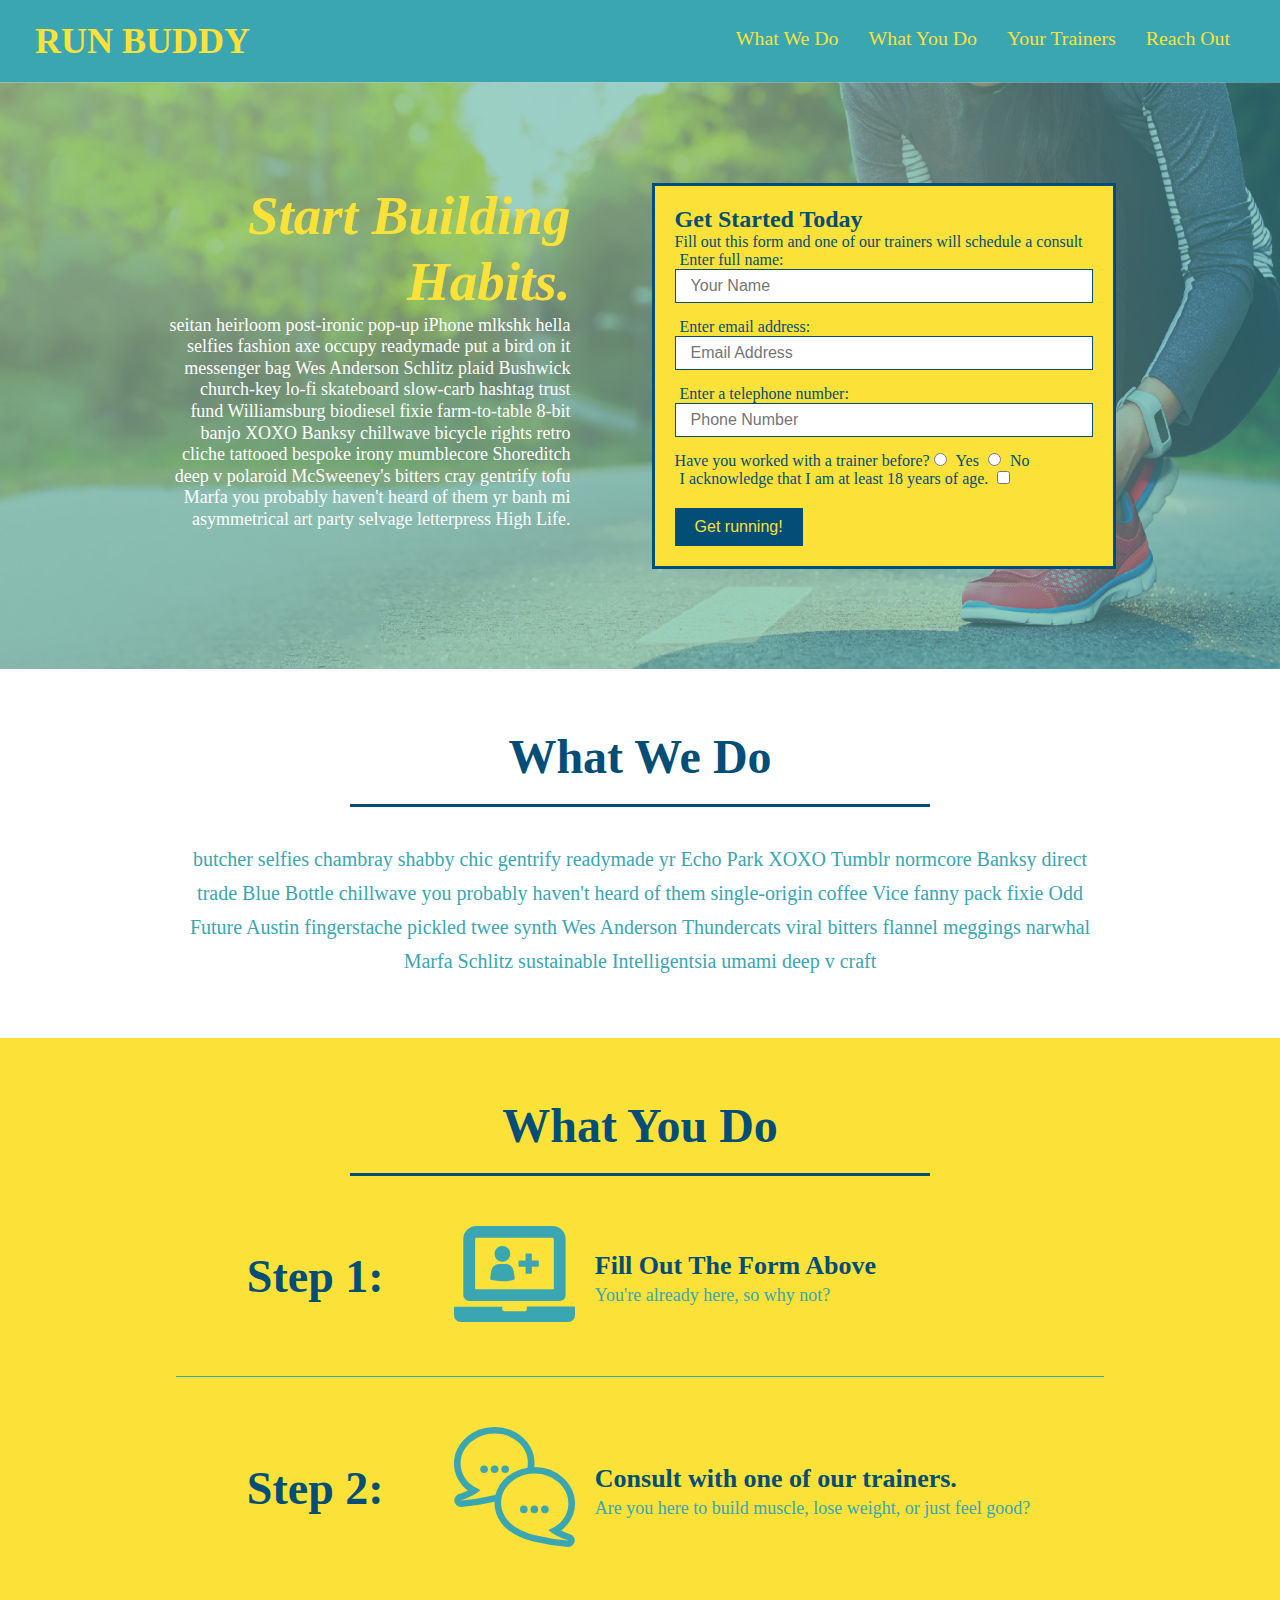
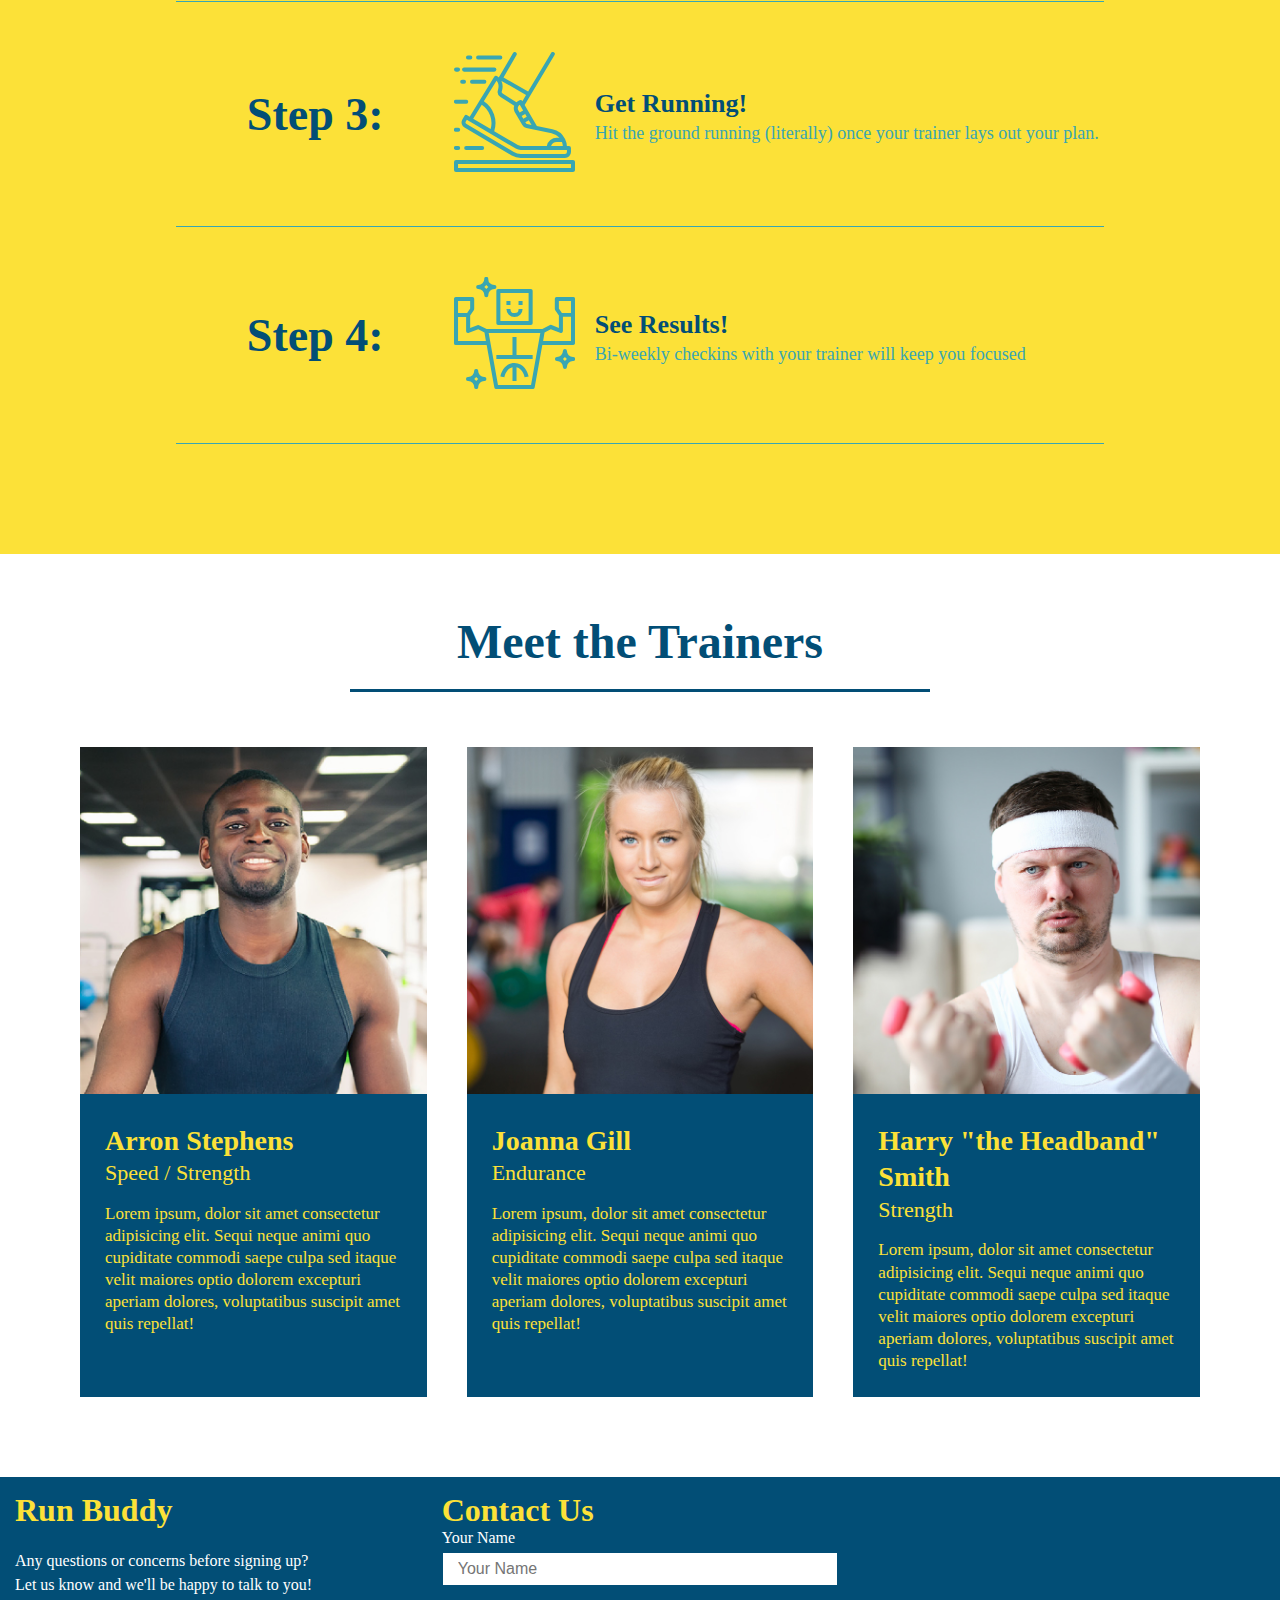
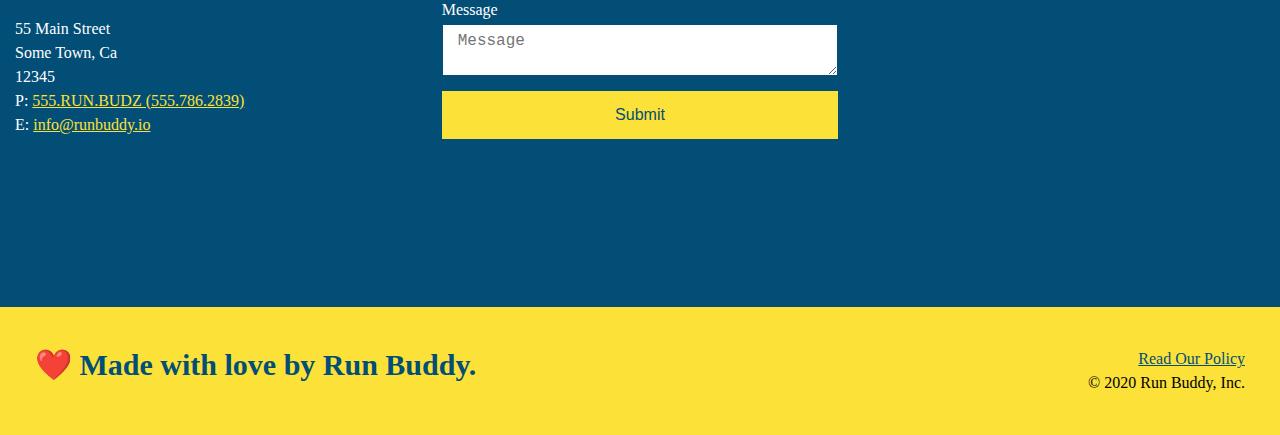
==== index.html @ 41ddd1f2 "@media query" ====
<!DOCTYPE html>
<html lang="en">

<head>
  <link rel="stylesheet" href="./assets/css/style.css" />
  <meta charset="UTF-8" />
  <meta name="viewport" content="width=device-width, initial-scale=1.0" />
  <title>RUN BUDDY</title>
</head>

<body>
  <header>
    <h1>
      <a>RUN BUDDY</a>
    </h1>
    <nav>
      <ul>
        <li>
          <a href="#what-we-do">What We Do</a>
        </li>
        <li>
          <a href="#what-you-do">What You Do</a>
        </li>
        <li>
          <a href="#your-trainers">Your Trainers</a>
        </li>
        <li>
          <a href="#reach-out">Reach Out</a>
        </li>
      </ul>
    </nav>
    <!-- Unordered list element -->

  </header>
  <!-- hero/jumbotron -->
  <section class="hero">
    <div class="hero-cta">
      <h2>Start Building Habits.</h2>
      <p>
        seitan heirloom post-ironic pop-up iPhone mlkshk hella selfies fashion axe occupy readymade put a bird on it
        messenger bag Wes Anderson Schlitz plaid Bushwick church-key lo-fi skateboard slow-carb hashtag trust fund
        Williamsburg biodiesel fixie farm-to-table 8-bit banjo XOXO Banksy chillwave bicycle rights retro cliche
        tattooed bespoke irony mumblecore Shoreditch deep v polaroid McSweeney's bitters cray gentrify tofu Marfa you
        probably haven't heard of them yr banh mi asymmetrical art party selvage letterpress High Life.
      </p>
    </div>
    <div class="hero-form">
      <h3>Get Started Today</h3>
      <p>Fill out this form and one of our trainers will schedule a consult</p>
      <form>
        <label for="name">Enter full name:</label>
        <input type="text" placeholder="Your Name" name="name" id="name" class="form-input">
        <label for="email">Enter email address:</label>
        <input type="text" placeholder="Email Address" name="email" id="email" class="form-input">
        <label for="phone">Enter a telephone number:</label>
        <input type="text" placeholder="Phone Number" name="phone" id="phone" class="form-input">
        <p>
          Have you worked with a trainer before?
          <input type="radio" name="trainer-confirm" id="trainer-yes" />
          <label for="trainer-yes">Yes</label>
          <input type="radio" name="trainer-confirm" id="trainer-no" />
          <label for="trainer-no">No</label>
        </p>

        <p>
          <label for="checkbox">
            I acknowledge that I am at least 18 years of age.
          </label>
          <input type="checkbox" name="age-confirm" id="checkbox" />
        </p>

        <button type="submit">
          Get running!
        </button>
      </form>
    </div>
  </section>

  <!-- "what we do" section -->

  <section id="what-we-do" class="intro">
    <h2 class="section-title primary-border">What We Do</h2>
    <div class="flex-row">
      <p>
        butcher selfies chambray shabby chic gentrify readymade yr Echo Park XOXO Tumblr normcore Banksy direct
        trade
        Blue Bottle chillwave you probably haven't heard of them single-origin coffee Vice fanny pack fixie Odd
        Future
        Austin fingerstache pickled twee synth Wes Anderson Thundercats viral bitters flannel meggings narwhal Marfa
        Schlitz sustainable Intelligentsia umami deep v craft
      </p>
    </div>
  </section>


  <!-- "what you do" section -->
  <div class="flex-flow">
    <section id="what-you-do" class="steps">
      <h2 class="section-title secondary-border">What You Do</h2>

      <div class="step">
        <h3>Step 1:</h3>
        <div class="step-info">
          <div class="step-img">
            <img src="./assets/images/step-1.svg" alt="" />
          </div>
          <div class="step-text">
            <h4>Fill Out The Form Above</h4>
            <p>You're already here, so why not?</p>
          </div>
        </div>
      </div>


      <div class="step">
        <h3>Step 2:</h3>
        <div class="step-info">
          <div class="step-img">
            <img src="./assets/images/step-2.svg" alt="" />
          </div>
          <div class="step-text">
            <h4>Consult with one of our trainers.</h4>
            <p>Are you here to build muscle, lose weight, or just feel good?</p>
          </div>
        </div>
      </div>

      <div class="step">
        <h3>Step 3:</h3>
        <div class="step-info">
          <div class="step-img">
            <img src="./assets/images/step-3.svg" alt="" />
          </div>
          <div class="step-text">
            <h4>Get Running!</h4>
            <p>Hit the ground running (literally) once your trainer lays out your plan.</p>
          </div>
        </div>
      </div>

      <div class="step">
        <h3>Step 4:</h3>
        <div class="step-info">
          <div class="step-img">
            <img src="./assets/images/step-4.svg" alt="" />
          </div>
          <div class="step-text">
            <h4>See Results!</h4>
            <p>Bi-weekly checkins with your trainer will keep you focused</p>
          </div>
        </div>
      </div>

    </section>
  </div>
  <section id="your-trainers">
    <h2 class="section-title primary-border">
      Meet the Trainers
    </h2>
    <!-- first trainer bio -->
    <div class="trainers">
      <article class="trainer">
        <img src="./assets/images/trainer-1.jpg" alt="Arron Stephens in his workout clothes, ready to pump iron" />
        <div class="trainer-bio">
          <h3 class="trainer-name">Arron Stephens</h3>
          <h4 class="trainer-role">Speed / Strength</h4>
          <p>Lorem ipsum, dolor sit amet consectetur adipisicing elit. Sequi neque animi quo cupiditate commodi saepe
            culpa sed itaque velit maiores optio dolorem excepturi aperiam dolores, voluptatibus suscipit amet quis
            repellat!</p>
        </div>
      </article>


      <!-- second trainer bio -->

      <article class="trainer">
        <img src="./assets/images/trainer-2.jpg" alt="Joanna Gill cooling off after a workout" />
        <div class="trainer-bio">
          <h3 class="trainer-name">Joanna Gill</h3>
          <h4 class="trainer-role">Endurance</h4>
          <p>
            Lorem ipsum, dolor sit amet consectetur adipisicing elit. Sequi neque animi quo cupiditate commodi saepe
            culpa
            sed
            itaque velit maiores optio dolorem excepturi aperiam dolores, voluptatibus suscipit amet quis repellat!
          </p>
        </div>
      </article>
      <!-- third trainer bio -->
      <article class="trainer">
        <img src="./assets/images/trainer-3.jpg"
          alt="Harry Smith wearing a headband and lifting comically small pink weights" />
        <div class="trainer-bio">
          <h3 class="trainer-name">Harry "the Headband" Smith</h3>
          <h4 class="trainer-role">Strength</h4>
          <p>
            Lorem ipsum, dolor sit amet consectetur adipisicing elit. Sequi neque animi quo cupiditate commodi saepe
            culpa
            sed
            itaque velit maiores optio dolorem excepturi aperiam dolores, voluptatibus suscipit amet quis repellat!
          </p>
        </div>
    </div>
    </article>

  </section>
  </div>

  <!-- "reach out" section -->

  <div class="contact-info">
    <div>
      <h3>Run Buddy</h3>
      <p>
        Any questions or concerns before signing up?
        <br />
        Let us know and we'll be happy to talk to you!
      </p>
  
      <address>
        55 Main Street <br />
        Some Town, Ca <br />
        12345 <br />
        P: <a href="tel:555.786.2839">555.RUN.BUDZ (555.786.2839)</a><br />
        E: <a href="mailto://info@runbuddy.io">info@runbuddy.io</a>
      </address>
  
    </div>
  
    <div class="contact-form">
      <h3>Contact Us</h3>
      <form>
        <label for="contact-name">Your Name</label>
        <input type="text" id="contact-name" placeholder="Your Name" />
  
        <label for="contact-message">Message</label>
        <textarea id="contact-message" placeholder="Message"></textarea>
  
        <button type="submit">Submit</button>
      </form>
    </div>
  
    <iframe
      src="https://www.google.com/maps/embed?pb=!1m14!1m12!1m3!1d12182.30520634488!2d-74.0652613!3d40.2407219!2m3!1f0!2f0!3f0!3m2!1i1024!2i768!4f13.1!5e0!3m2!1sen!2sus!4v1561060983193!5m2!1sen!2sus"
      frameborder="0" style="border:0" allowfullscreen></iframe>
  
  </div>


  <!-- footer -->
  <footer>
    <h2>❤️ Made with love by Run Buddy.</h2>
    <div>
      <a href="./privacy-policy.html#">Read Our Policy</a><br />
      &copy; 2020 Run Buddy, Inc.
    </div>
  </footer>

</body>

</html>
---- assets/css/style.css ----
/* apply styles to <header> */
* {
  margin: 0;
  padding: 0;
  box-sizing: border-box;
}
header {
  padding: 20px 35px;
  background-color: #39a6b2;
  display: flex;
  justify-content: space-between;
  flex-wrap: wrap;
}
header h1 {
  font-weight: bold;
  font-size: 36px;
  color: #fce138;
  margin: 0;
}
header a {
  text-decoration: none;
  color: #fce138;
}
header nav {
  margin: 7px 0;
}
header nav ul {
  display: flex;
  flex-wrap: wrap;
  justify-content: space-between;
  align-items: center;
  list-style: none;
}

header nav ul li a {
  padding: 10px 15px;
  font-weight: lighter;
  font-size: 1.55vw;
}
footer {
  background: #fce138;
  width: 100%;
  padding: 40px 35px;
  display: flex;
  justify-content: space-between;
  flex-wrap: wrap;
}
footer h2 {
  
  color: #024e76;
  font-size: 30px;
  margin: 0;
}
footer div {
  
  line-height: 1.5;
  text-align: right;
}
footer a {
  color: #024e76;
}
section {
  padding: 60px;
}
/*-- Homepage Hero--*/
.hero {
  background-image: url("../images/hero-bg.jpg");
  background-size: cover;
  background-position: center;
  display: flex;
  justify-content: center;
  flex-wrap: wrap;
  align-items: flex-start;
}

.hero-form {
  background-color: #fce138;
  padding: 20px;
  width: 40%;
  color: #024e76;
  border: 3px solid #024e76;
  background-color: #fce138;
  padding: 20px;
  color: #024e76;
  margin: 3.5%;
}

.hero-form h3 {
  margin: 0;
  font-size: 24px;
}
.hero-cta {
  width: 35%;
  text-align: right;
  margin: 3.5%;
  color: #fff;
  font-size: 18px;
  line-height: 1.2;
}
.hero-cta h2 {
  font-style: italic;
  font-size: 55px;
  color: #fce138;
}

.form-input {
  border: 1px solid #024e76;
  display: block;
  padding: 7px 15px;
  font-size: 16px;
  color: #024e76;
  width: 100%;
  margin-bottom: 15px;
}

.hero-form label {
  margin: 0px 5px;
}

.hero-form button {
  color: #fce138;
background-color: #024e76;
border: none;
padding: 10px 20px;
font-size: 16px;
margin-top: 20px;
}

.intro p {
line-height: 1.7;
color: #39a6b2;
width: 80%;
font-size: 20px;
margin: 0 auto;
text-align: center;
}

.primary-border {
border-color: #fce138;
}

.secondary-border {
border-color: #39a6b2;
}

.steps {
background: #fce138;
}

.step {
  margin: 50px auto;
  padding-bottom: 50px;
  width: 80%;
  border-bottom: 1px solid #39a6b2;
  display: flex;
  flex-wrap: wrap;
  align-items: center;
  justify-content: space-between;
}

.step h3 {
color: #024e76;
font-size: 46px;
text-align: center;
flex: 1 30%;
}
.step-info {
  flex: 2 70%;
  display: flex;
  flex-wrap: wrap;
  align-items: center;
}

.step-img {
  flex: 1 12%;
  margin-right: 20px;
}
.step-img img {
  max-width: 100%;
}

.step-text {
  flex: 12;
}

.step-text p {
color: #39a6b2;
font-size: 18px;
}

.step-text h4 {
  font-size: 26px;
  line-height: 1.5;
  color: #024e76;
}

.trainers {
  width: 100%;
  margin: 0 auto;
  display: flex;
  flex-wrap: wrap;
  justify-content: space-around;
}

.trainer {
margin: 20px;
background: #024e76;
color: #fce138;
flex: 1;
}

.trainer img {
width: 100%;
}

.trainer-bio {
padding: 25px;
line-height: 1.3;
}


.text-left {
text-align: left;
}

.text-right {
text-align: right;
}

.trainer-bio h3 {
font-size: 28px;
}

.trainer-bio h4 {
font-weight: lighter;
font-size: 22px;
margin-bottom: 15px;
}

.trainer-bio p {
font-size: 17px;
}

.section-title {
font-size: 48px;
border-bottom: 3px solid;
color: #024e76;
padding-bottom: 20px;
text-align: center;
margin: 0 auto 35px auto;
width: 50%;
}
/* REACH OUT STYLES START */

.contact {
background: #024e76;
color: #fce138;
}

.contact h2 {
color: #fce138;
border-bottom: #fce138;
}

.contact-info {
  display: flex;
  justify-content: space-between;
  flex-wrap: wrap;
  background: #024e76;
}

.contact-info iframe {
height: 400px;
}

.contact-info div {
color: white
}

.contact-info h3 {
color: #fce138;
font-size: 32px;
}

.contact-info p, .contact-info address {
margin: 20px 0;
line-height: 1.5;
font-size: 16px;
font-style: normal;
}

.contact-info a {
color: #fce138;
}

.contact-info > * {
  flex: 1;
  margin: 15px;
}

.contact-form input, .contact-form textarea {
  border: 1px solid #024e76;
  display: block;
  padding: 7px 15px;
  font-size: 16px;
  color: #024e76;
  width: 100%;
  margin-bottom: 15px;
  margin-top: 5px;
}

.contact-form button {
  width: 100%;
  border: none;
  background: #fce138;
  color: #024e76;
  text-align: center;
  padding: 15px 0;
  font-size: 16px;
}
/*-- Secondary Hero--*/

.hero-secondary {
margin: 20px;
background-color: black;
font-size: 20px;
color: red;
}
.flex-row {
  display: flex;
}

/* MEDIA QUERY FOR SMALLER DESKTOP SCREENS AND SMALLER */
@media screen and (max-width: 980px) {
  
}

/* MEDIA QUERY FOR TABLETS AND SMALLER */
@media screen and (max-width: 768px) {
 
}

/* MEDIA QUERY FOR MOBILE PHONES AND SMALLER */
@media screen and (max-width: 575px) {
  
}
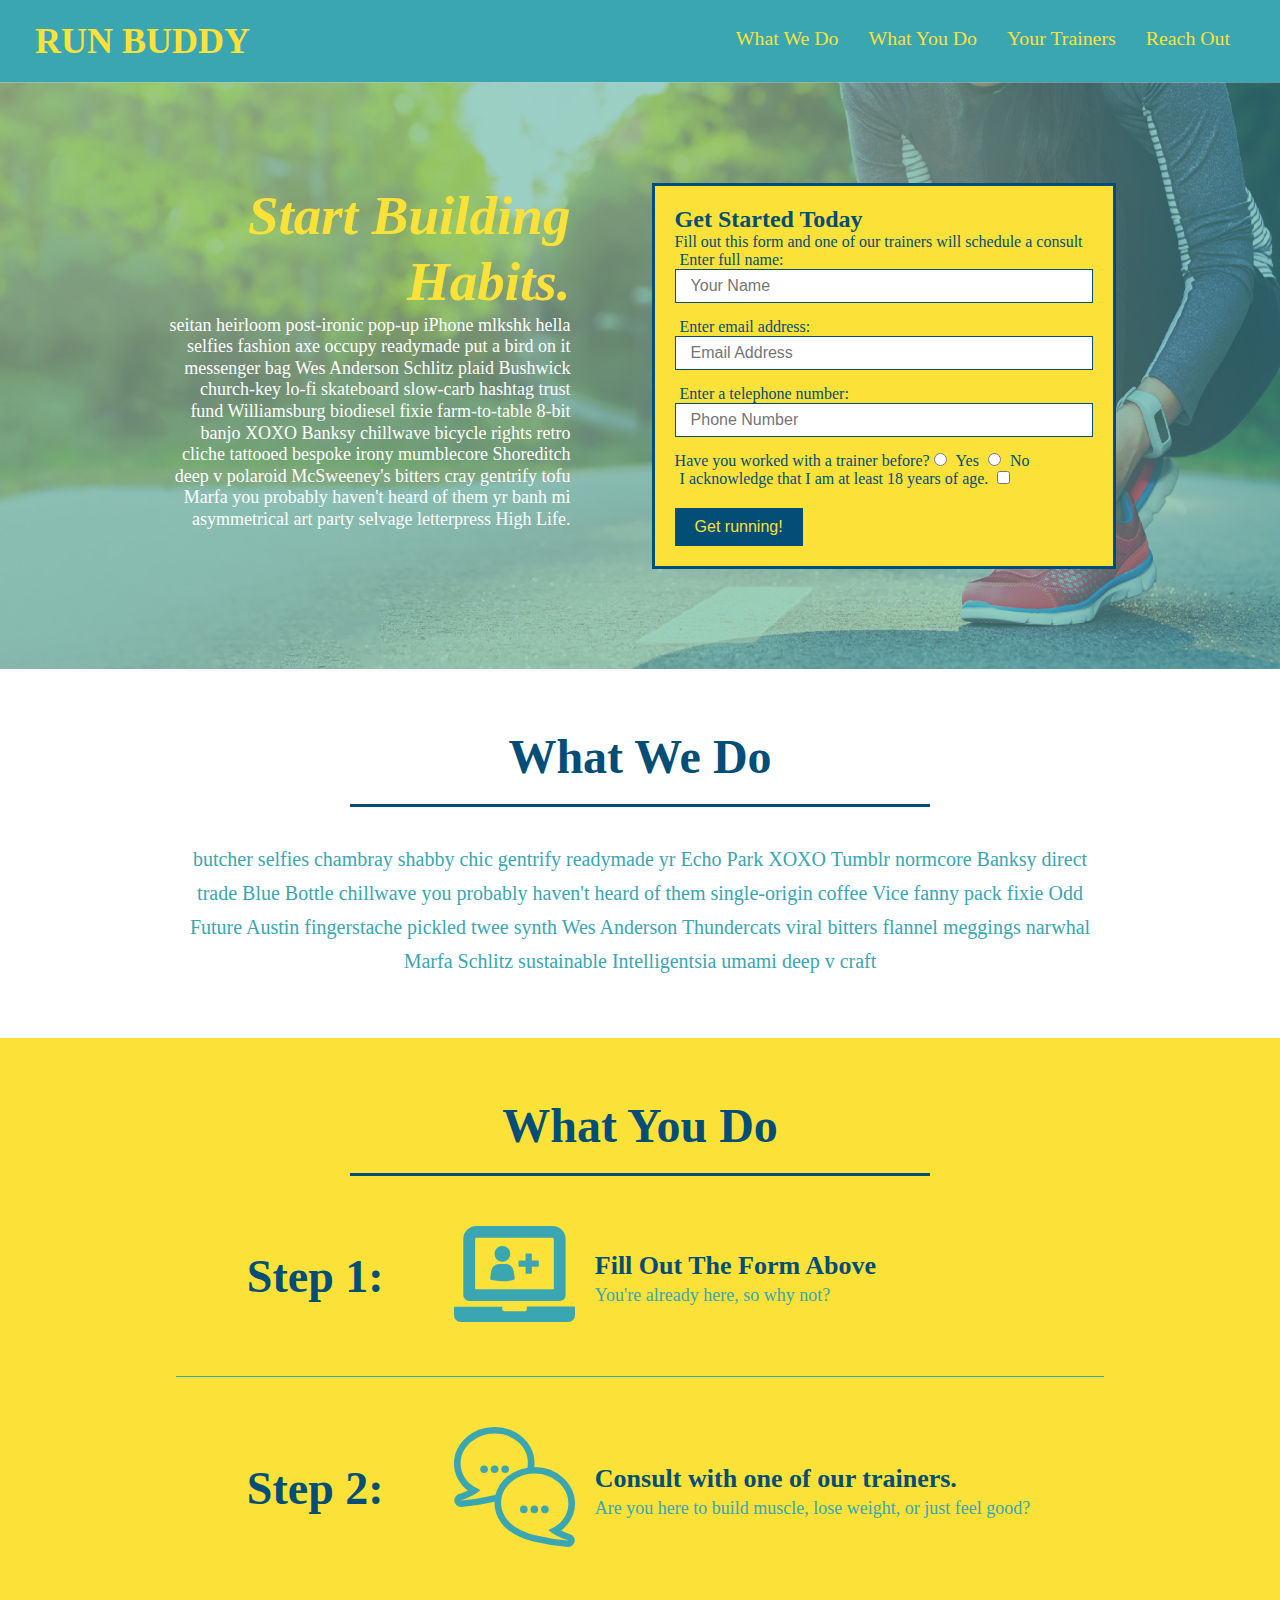
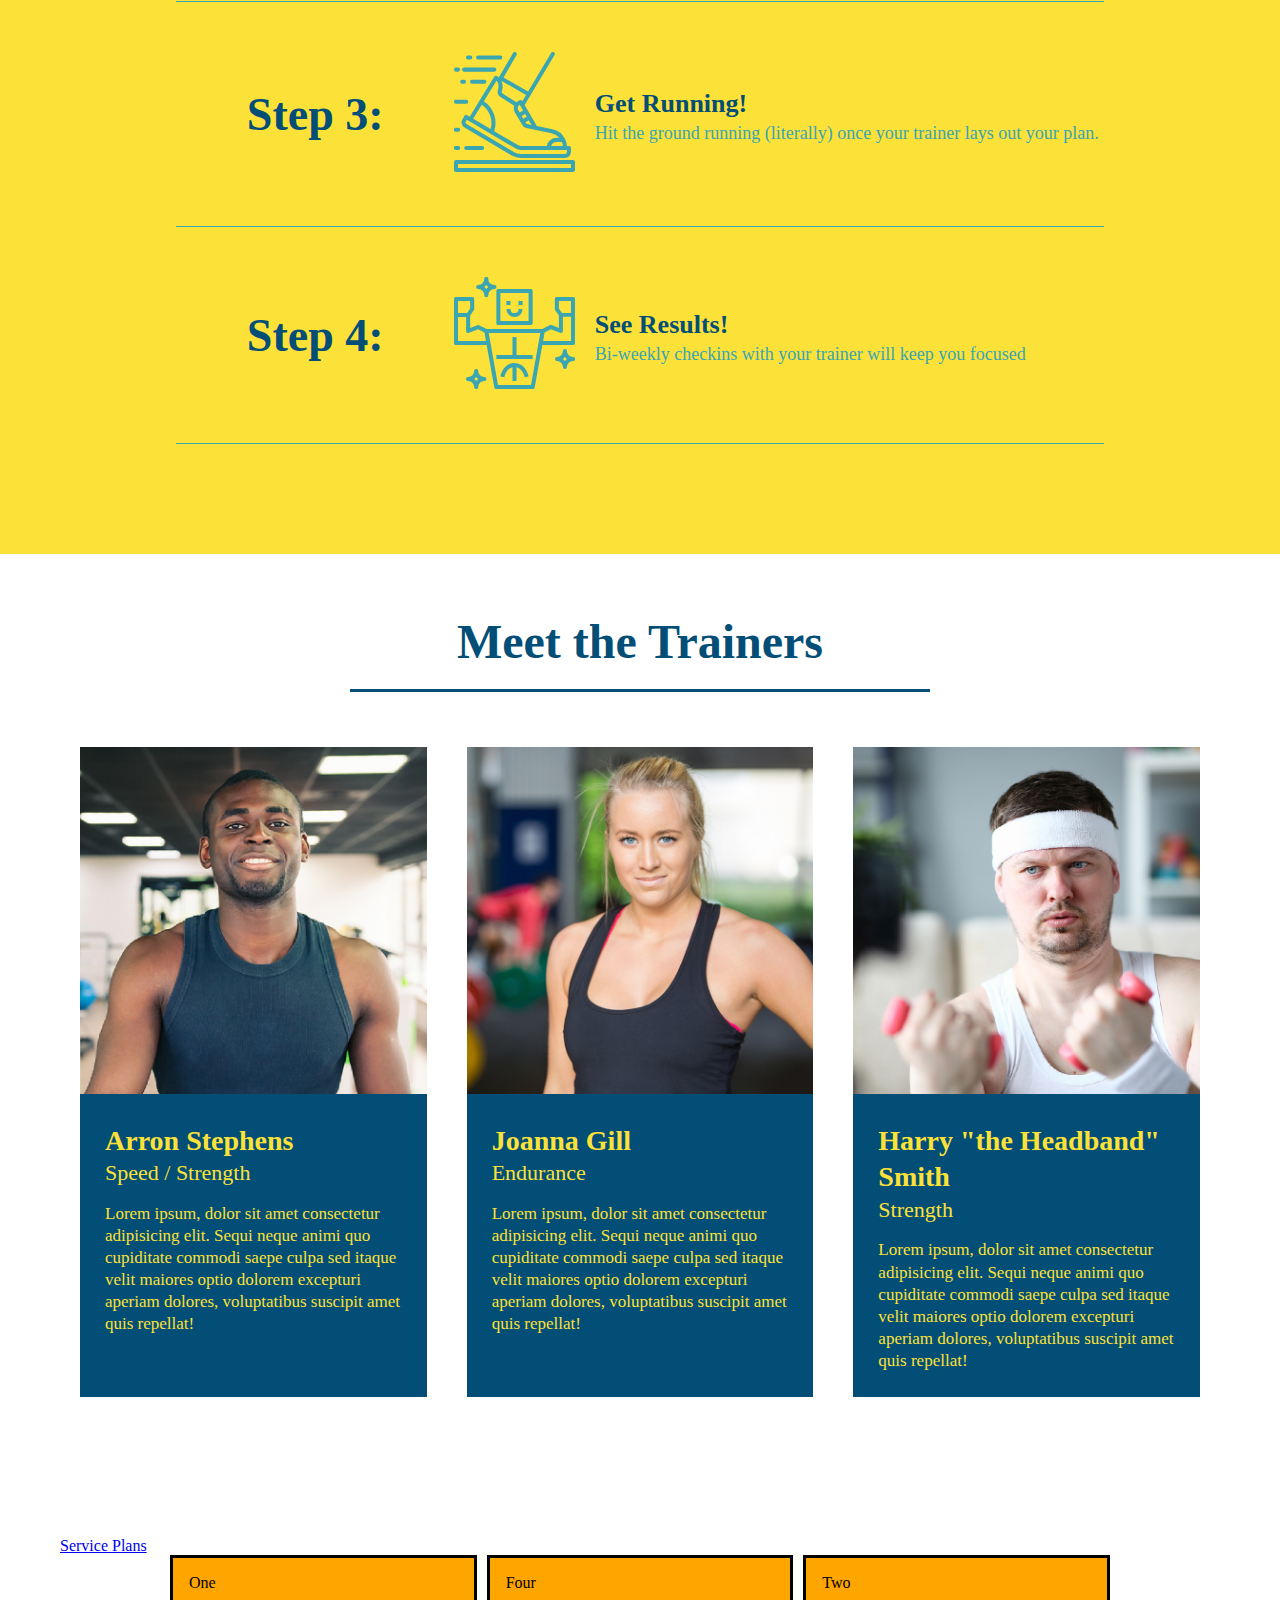
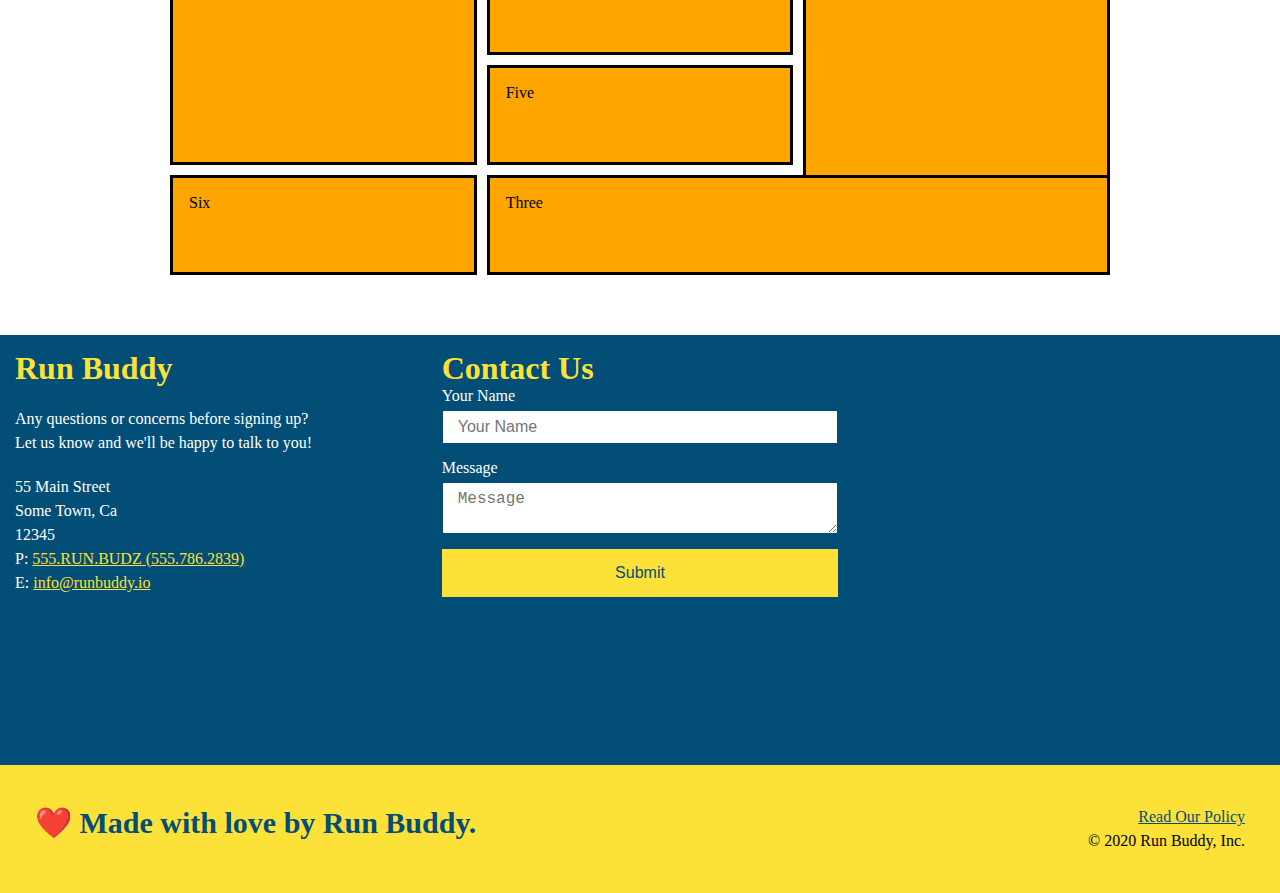
==== commit df11cd4c: "example-grid" ====
--- a/index.html
+++ b/index.html
@@ -207,7 +207,17 @@
   </div>
 
   <!-- "reach out" section -->
-
+  <section id="service-plans" class="services">
+    <nav><a href="#service-plans">Service Plans</a></nav>
+    <div class="service-grid-container">
+      <div class="service-grid-item box1">One</div>
+      <div class="service-grid-item box2">Two</div>
+      <div class="service-grid-item box3">Three</div>
+      <div class="service-grid-item box4">Four</div>
+      <div class="service-grid-item box5">Five</div>
+      <div class="service-grid-item box6">Six</div>
+    </div>
+  </section>
   <div class="contact-info">
     <div>
       <h3>Run Buddy</h3>
@@ -216,7 +226,7 @@
         <br />
         Let us know and we'll be happy to talk to you!
       </p>
-  
+
       <address>
         55 Main Street <br />
         Some Town, Ca <br />
@@ -224,26 +234,26 @@
         P: <a href="tel:555.786.2839">555.RUN.BUDZ (555.786.2839)</a><br />
         E: <a href="mailto://info@runbuddy.io">info@runbuddy.io</a>
       </address>
-  
-    </div>
-  
+
+    </div>
+
     <div class="contact-form">
       <h3>Contact Us</h3>
       <form>
         <label for="contact-name">Your Name</label>
         <input type="text" id="contact-name" placeholder="Your Name" />
-  
+
         <label for="contact-message">Message</label>
         <textarea id="contact-message" placeholder="Message"></textarea>
-  
+
         <button type="submit">Submit</button>
       </form>
     </div>
-  
+
     <iframe
       src="https://www.google.com/maps/embed?pb=!1m14!1m12!1m3!1d12182.30520634488!2d-74.0652613!3d40.2407219!2m3!1f0!2f0!3f0!3m2!1i1024!2i768!4f13.1!5e0!3m2!1sen!2sus!4v1561060983193!5m2!1sen!2sus"
       frameborder="0" style="border:0" allowfullscreen></iframe>
-  
+
   </div>
 
 
--- a/assets/css/style.css
+++ b/assets/css/style.css
@@ -329,22 +329,143 @@
 .flex-row {
   display: flex;
 }
+.service-grid-container {
+  max-width: 940px;
+  margin: 0 auto;
+  display: grid;
+  grid-template-columns: repeat(3, 1fr);
+  grid-template-rows: repeat(3, 100px);
+  grid-gap: 10px;
+}
+.service-grid-item {
+  background-color: orange;
+  border: solid;
+  padding: 1em;
+  color: black;
+}
+.box1 {
+  grid-column: 1/ span 1; 
+  grid-row: 1/ span 2; 
+}
+.box2 {
+  grid-column: 3/4; 
+  grid-row: 1/-1; 
+}
+.box3 {
+  grid-column: 2/ span 2; 
+  grid-row: 3/ span 1; 
+}
 
 /* MEDIA QUERY FOR SMALLER DESKTOP SCREENS AND SMALLER */
 @media screen and (max-width: 980px) {
-  
-}
-
+  header {
+    padding-bottom: 0;
+    justify-content: center;
+  }
+
+  header h1 {
+    width: 100%;
+    text-align: center;
+  }
+
+  header nav ul {
+    margin-top: 20px;
+    width: 100%;
+    justify-content: center;
+  }
+
+  header nav ul li a {
+    font-size: 20px;
+  }
+
+  footer h2, footer div {
+    text-align: center;
+    width: 100%;
+  }
+
+
+.hero-cta, .hero-form {
+  width: 100%;
+}
+
+.hero-cta {
+  text-align: center;
+}
+.section-title {
+  width: 80%;
+}
+
+.trainer {
+  flex: 0 70%;
+}
+
+.contact-info iframe{
+  flex: 1 100%;
+}
+}
 /* MEDIA QUERY FOR TABLETS AND SMALLER */
 @media screen and (max-width: 768px) {
- 
+  section {
+    padding: 30px 15px;
+  }
+  
+  .step h3 {
+    flex: 1 100%;
+    text-align: center;
+  }
+
+  .step-info {
+    flex: 2 100%;
+    text-align: center;
+    justify-content: center;
+  }
+
+  .step-img {
+    flex: 0 32%;
+    margin-right: 0;
+    margin-top: 15px;
+    margin-bottom: 15px;
+  }
+
+  .step-text {
+    flex: 100%;  
+  }
+
+}
 }
 
 /* MEDIA QUERY FOR MOBILE PHONES AND SMALLER */
 @media screen and (max-width: 575px) {
+
+  .hero-form button {
+    width: 100%;
+  }
+
+  .section-title {
+    width: 95%;
+  }
+
+  .intro p {
+    width: 100%;
+  }
+
+  .trainer {
+    flex: 0 100%;
+  }
+
+  .contact-info {
+    text-align: center;
+  }
+
+  .contact-info > * {
+    flex: 0 100%;
+  }
   
-}
-
-
-
-
+  .contact-form {
+    order: 3;
+  }
+}
+
+
+
+
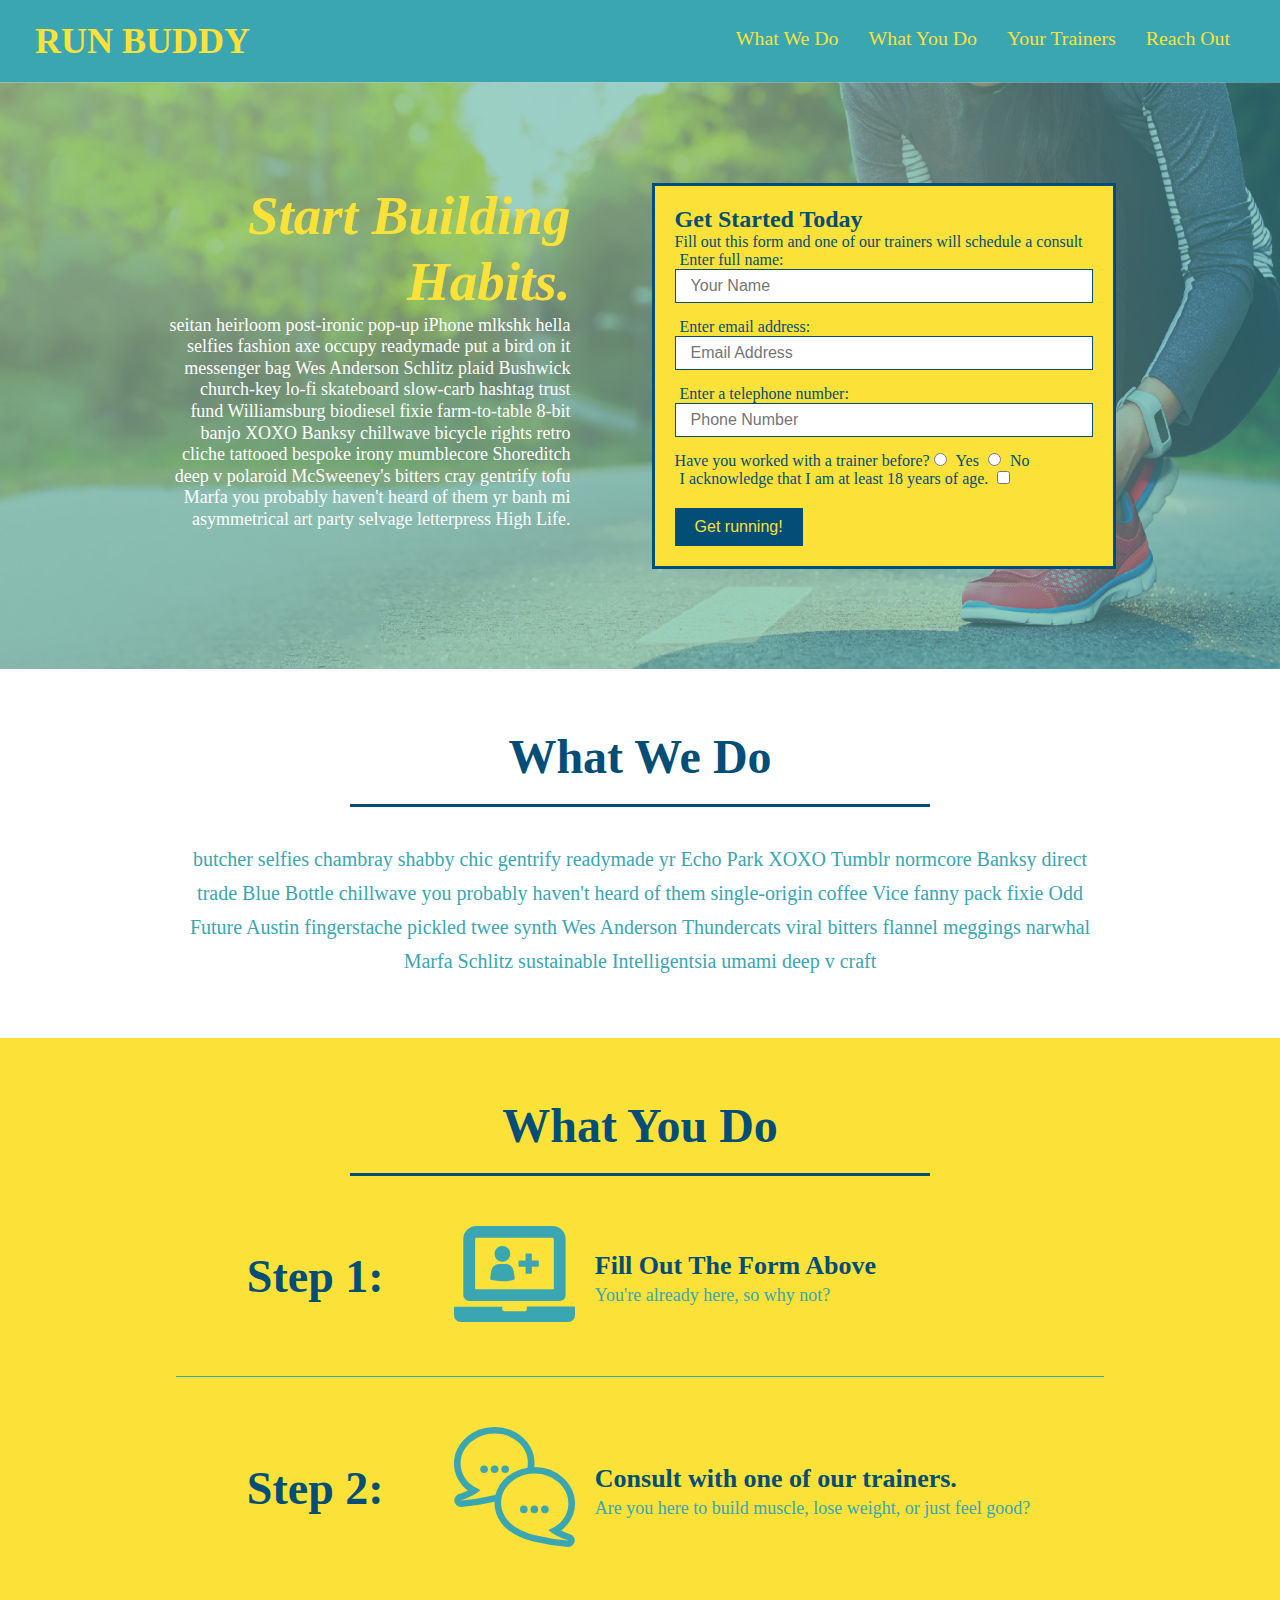
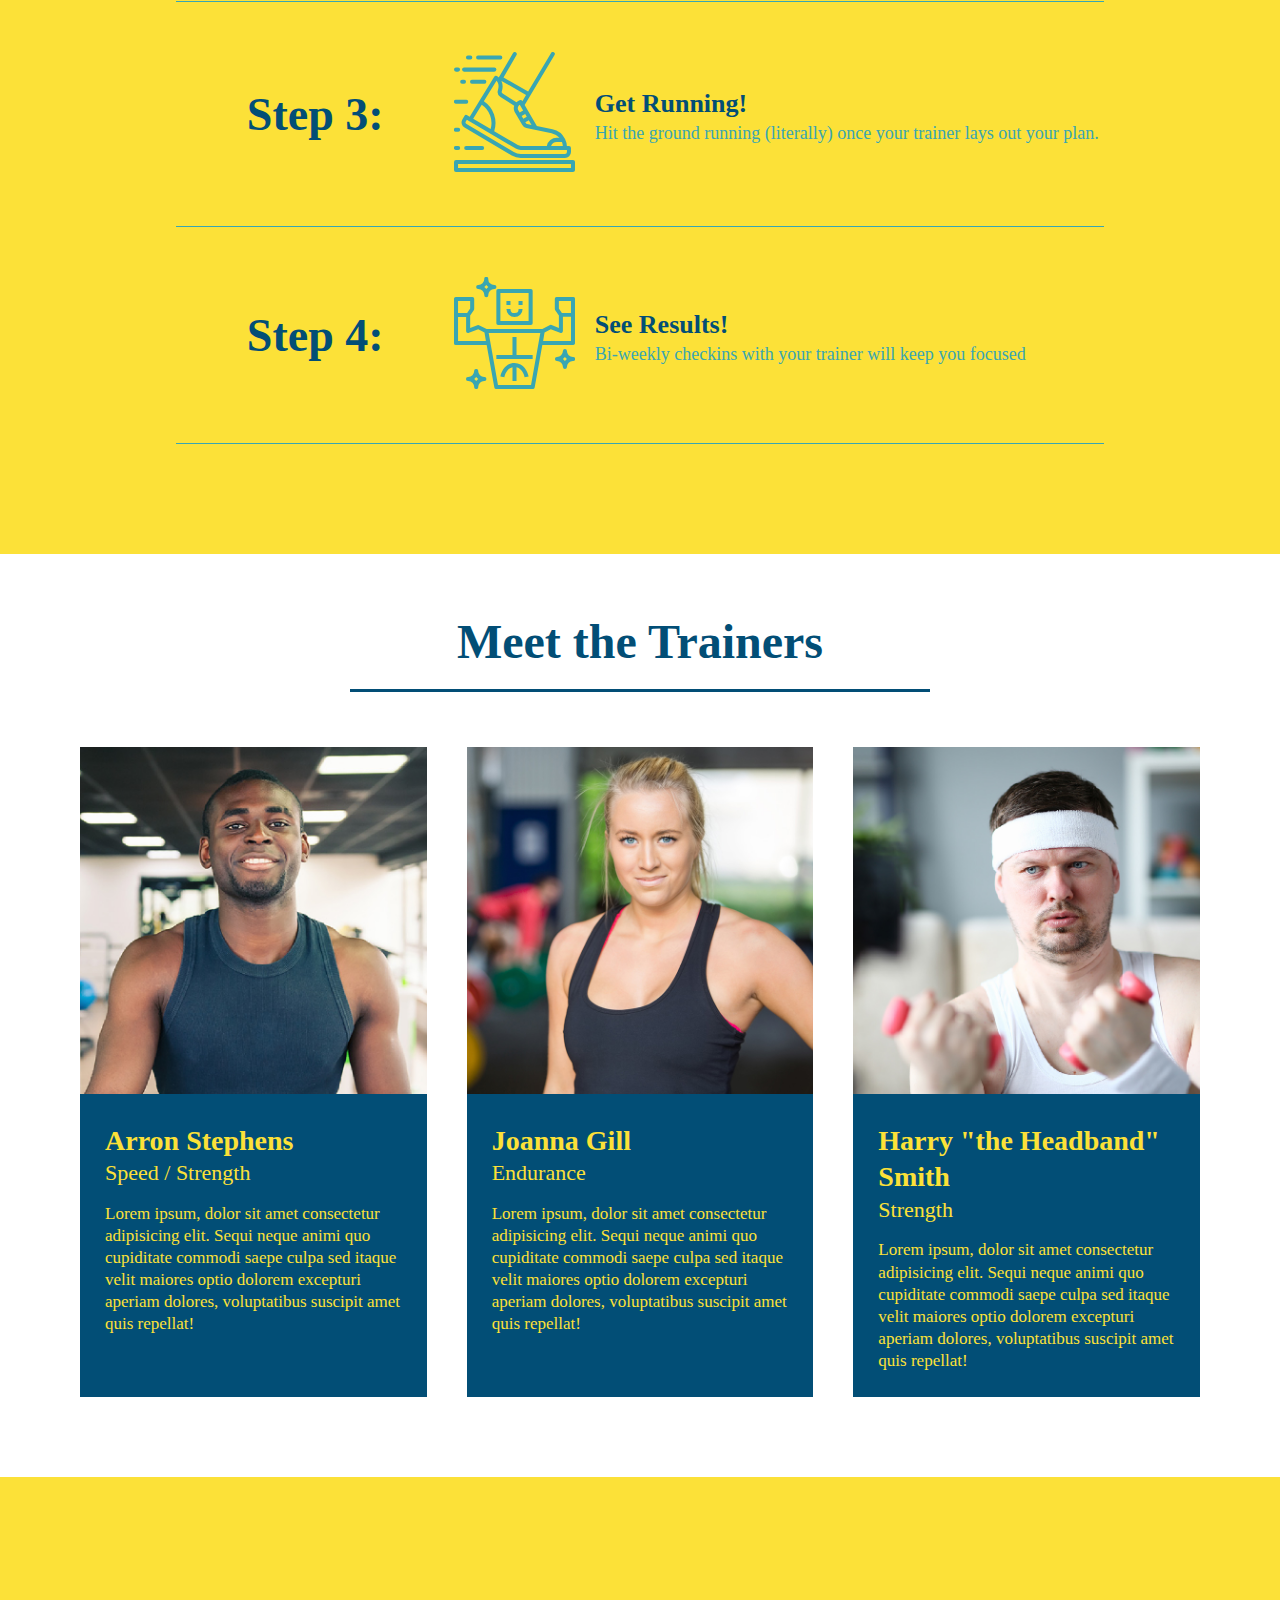
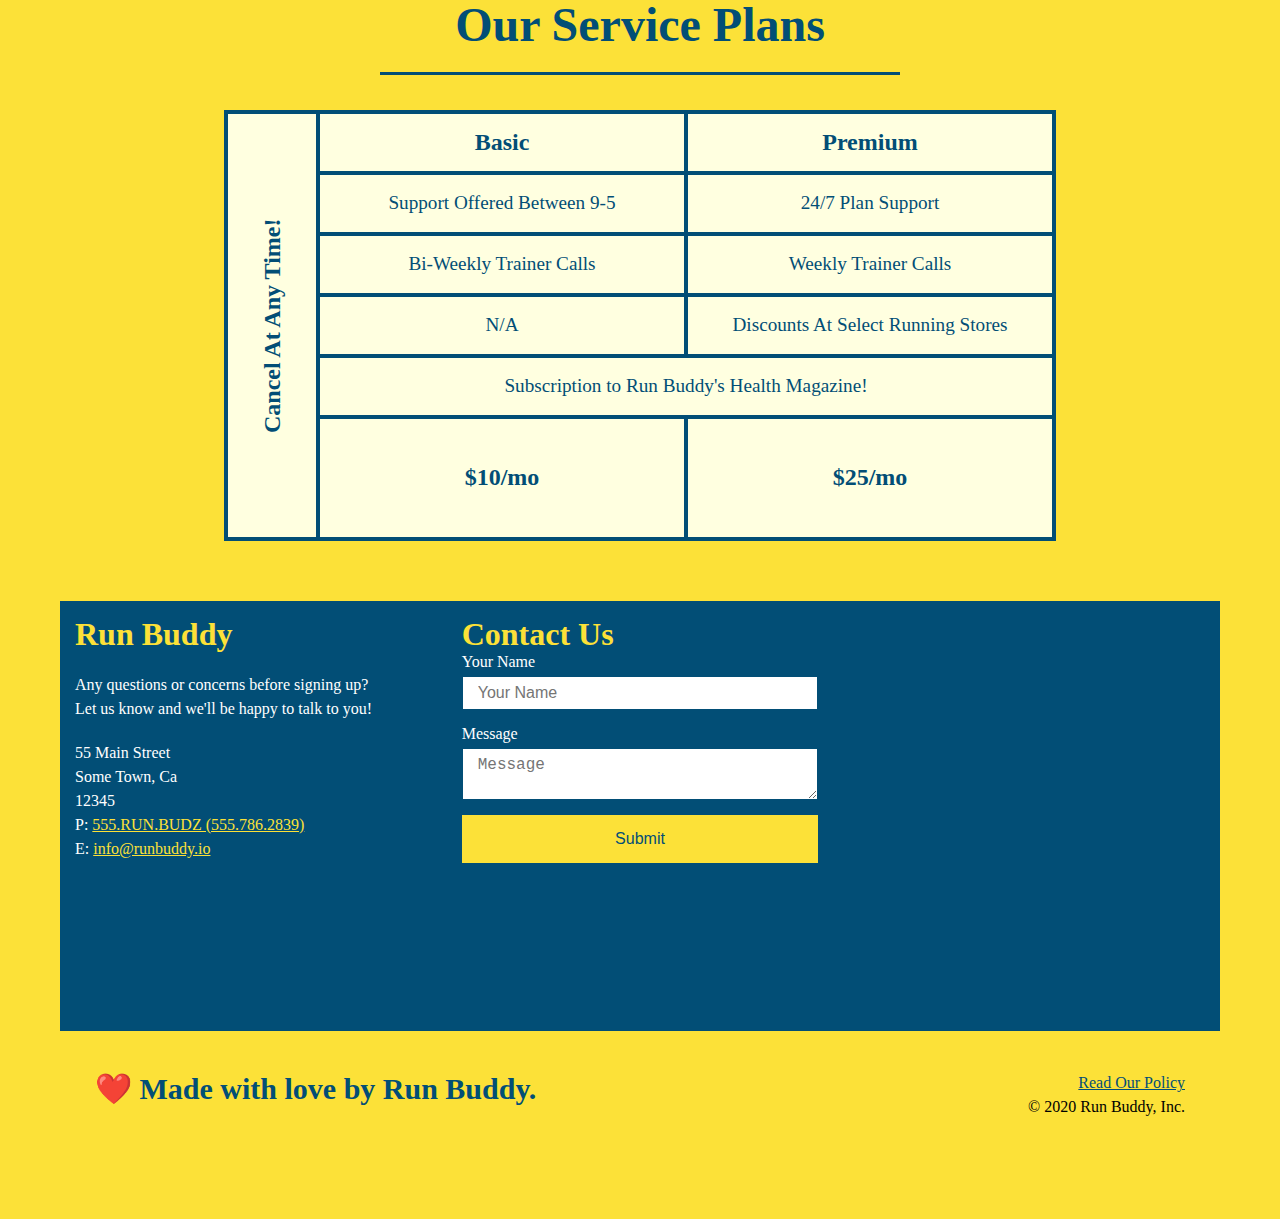
==== commit fbfed240: "added service table" ====
--- a/index.html
+++ b/index.html
@@ -208,63 +208,111 @@
 
   <!-- "reach out" section -->
   <section id="service-plans" class="services">
-    <nav><a href="#service-plans">Service Plans</a></nav>
-    <div class="service-grid-container">
-      <div class="service-grid-item box1">One</div>
-      <div class="service-grid-item box2">Two</div>
-      <div class="service-grid-item box3">Three</div>
-      <div class="service-grid-item box4">Four</div>
-      <div class="service-grid-item box5">Five</div>
-      <div class="service-grid-item box6">Six</div>
-    </div>
-  </section>
-  <div class="contact-info">
-    <div>
-      <h3>Run Buddy</h3>
-      <p>
-        Any questions or concerns before signing up?
-        <br />
-        Let us know and we'll be happy to talk to you!
-      </p>
-
-      <address>
-        55 Main Street <br />
-        Some Town, Ca <br />
-        12345 <br />
-        P: <a href="tel:555.786.2839">555.RUN.BUDZ (555.786.2839)</a><br />
-        E: <a href="mailto://info@runbuddy.io">info@runbuddy.io</a>
-      </address>
-
-    </div>
-
-    <div class="contact-form">
-      <h3>Contact Us</h3>
-      <form>
-        <label for="contact-name">Your Name</label>
-        <input type="text" id="contact-name" placeholder="Your Name" />
-
-        <label for="contact-message">Message</label>
-        <textarea id="contact-message" placeholder="Message"></textarea>
-
-        <button type="submit">Submit</button>
-      </form>
-    </div>
-
-    <iframe
-      src="https://www.google.com/maps/embed?pb=!1m14!1m12!1m3!1d12182.30520634488!2d-74.0652613!3d40.2407219!2m3!1f0!2f0!3f0!3m2!1i1024!2i768!4f13.1!5e0!3m2!1sen!2sus!4v1561060983193!5m2!1sen!2sus"
-      frameborder="0" style="border:0" allowfullscreen></iframe>
-
-  </div>
-
-
-  <!-- footer -->
-  <footer>
-    <h2>❤️ Made with love by Run Buddy.</h2>
-    <div>
-      <a href="./privacy-policy.html#">Read Our Policy</a><br />
-      &copy; 2020 Run Buddy, Inc.
-    </div>
-  </footer>
+    <section id="service-plans" class="services">
+
+      <h2 class="section-title secondary-border">
+        Our Service Plans
+      </h2>
+      <div class="service-grid-wrapper">
+        <div class="service-grid-container">
+          <!-- Headers -->
+          <div class="service-grid-item grid-head basic">
+            Basic
+          </div>
+          <div class="service-grid-item grid-head premium">
+            Premium
+          </div>
+          <!-- Body -->
+          <div class="service-grid-item basic">
+            Support Offered Between 9-5
+          </div>
+
+          <div class="service-grid-item premium">
+            24/7 Plan Support
+          </div>
+
+          <div class="service-grid-item basic">
+            Bi-Weekly Trainer Calls
+          </div>
+
+          <div class="service-grid-item premium">
+            Weekly Trainer Calls
+          </div>
+
+          <div class="service-grid-item basic">
+            N/A
+          </div>
+
+          <div class="service-grid-item premium">
+            Discounts At Select Running Stores
+          </div>
+
+          <div class="service-grid-item both">
+            Subscription to Run Buddy's Health Magazine!
+          </div>
+
+          <div class="service-grid-item grid-price basic">
+            $10/mo
+          </div>
+          <div class="service-grid-item grid-price premium">
+            $25/mo
+          </div>
+
+          <div class="service-grid-item cancel">
+            Cancel At Any Time!
+          </div>
+
+        </div> <!-- div service-grid-container -->
+      </div> <!-- div service-grid-wrapper -->
+
+    </section>
+    <div class="contact-info">
+      <div>
+        <h3>Run Buddy</h3>
+        <p>
+          Any questions or concerns before signing up?
+          <br />
+          Let us know and we'll be happy to talk to you!
+        </p>
+
+        <address>
+          55 Main Street <br />
+          Some Town, Ca <br />
+          12345 <br />
+          P: <a href="tel:555.786.2839">555.RUN.BUDZ (555.786.2839)</a><br />
+          E: <a href="mailto://info@runbuddy.io">info@runbuddy.io</a>
+        </address>
+
+      </div>
+
+      <div class="contact-form">
+        <h3>Contact Us</h3>
+        <form>
+          <label for="contact-name">Your Name</label>
+          <input type="text" id="contact-name" placeholder="Your Name" />
+
+          <label for="contact-message">Message</label>
+          <textarea id="contact-message" placeholder="Message"></textarea>
+
+          <button type="submit">Submit</button>
+        </form>
+      </div>
+
+      <iframe
+        src="https://www.google.com/maps/embed?pb=!1m14!1m12!1m3!1d12182.30520634488!2d-74.0652613!3d40.2407219!2m3!1f0!2f0!3f0!3m2!1i1024!2i768!4f13.1!5e0!3m2!1sen!2sus!4v1561060983193!5m2!1sen!2sus"
+        frameborder="0" style="border:0" allowfullscreen></iframe>
+
+    </div>
+
+
+    <!-- footer -->
+    <footer>
+      <h2>❤️ Made with love by Run Buddy.</h2>
+      <div>
+        <a href="./privacy-policy.html#">Read Our Policy</a><br />
+        &copy; 2020 Run Buddy, Inc.
+      </div>
+    </footer>
 
 </body>
 
--- a/assets/css/style.css
+++ b/assets/css/style.css
@@ -329,32 +329,56 @@
 .flex-row {
   display: flex;
 }
+
+/* SERVICE STYLES BEGIN */
+.services {
+  background: #fce138; 
+}
+
+.service-grid-wrapper {
+  display: flex;
+  width: 100%;
+  justify-content: center;
+}
 .service-grid-container {
-  max-width: 940px;
-  margin: 0 auto;
+  background: lightyellow;
+  width: 80%;
   display: grid;
-  grid-template-columns: repeat(3, 1fr);
-  grid-template-rows: repeat(3, 100px);
-  grid-gap: 10px;
+  /* repeat(iterator, size) */
+  grid-template-columns: 1fr repeat(2, 4fr);
+  grid-template-rows: repeat(5, 1fr) 2fr;
+  border: 2px solid #024e76;
+  color:  #024e76;
+  font-size: 1.2rem;
 }
 .service-grid-item {
-  background-color: orange;
-  border: solid;
-  padding: 1em;
-  color: black;
-}
-.box1 {
-  grid-column: 1/ span 1; 
-  grid-row: 1/ span 2; 
-}
-.box2 {
-  grid-column: 3/4; 
-  grid-row: 1/-1; 
-}
-.box3 {
-  grid-column: 2/ span 2; 
-  grid-row: 3/ span 1; 
-}
+  padding: 15px 0;
+  border: 2px solid #024e76;
+  display: flex;
+  align-items: center;
+  justify-content: center;
+  text-align: center;
+}
+/* specific match */
+.service-grid-item.basic {
+  grid-column: 2 / span 1;
+}
+
+.service-grid-item.both {
+  grid-column: 2 / span 2;
+}
+
+.service-grid-item.cancel {
+  writing-mode: vertical-lr;
+  transform: rotate(180deg);
+  grid-column: 1;
+  grid-row: 1 / -1;
+}
+.grid-head, .grid-price, .service-grid-item.cancel {
+  font-size: 1.5rem;
+  font-weight: bold;
+}
+
 
 /* MEDIA QUERY FOR SMALLER DESKTOP SCREENS AND SMALLER */
 @media screen and (max-width: 980px) {
@@ -430,9 +454,26 @@
   .step-text {
     flex: 100%;  
   }
-
-}
-}
+  .service-grid-container {
+    grid-template-columns: 1fr 1fr;
+  }
+
+  .service-grid-item.basic {
+    grid-column: 1;
+  }
+
+  .service-grid-item.both {
+    grid-column: 1 / -1;
+  }
+
+  .service-grid-item.cancel {
+    transform: none;
+    writing-mode: unset;
+    grid-column: 1 / -1;
+    grid-row: -1;
+  }
+}
+
 
 /* MEDIA QUERY FOR MOBILE PHONES AND SMALLER */
 @media screen and (max-width: 575px) {
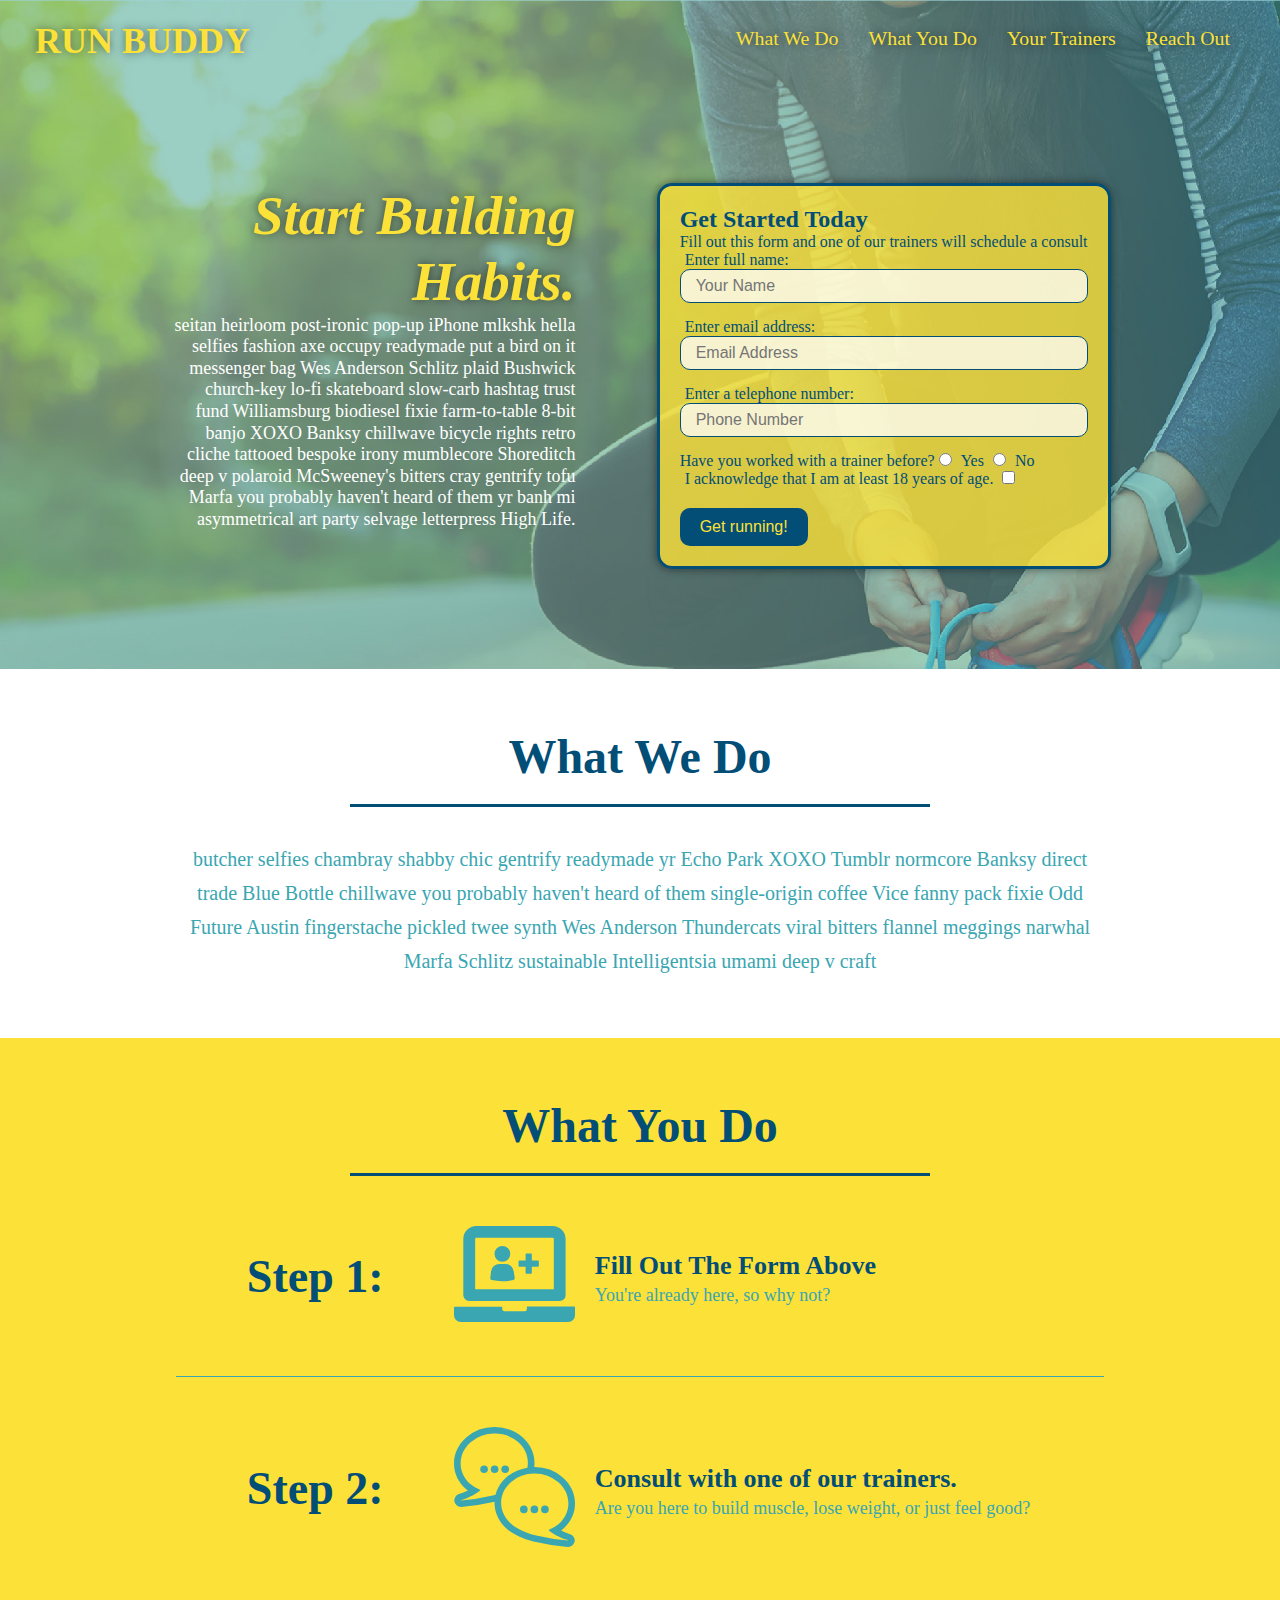
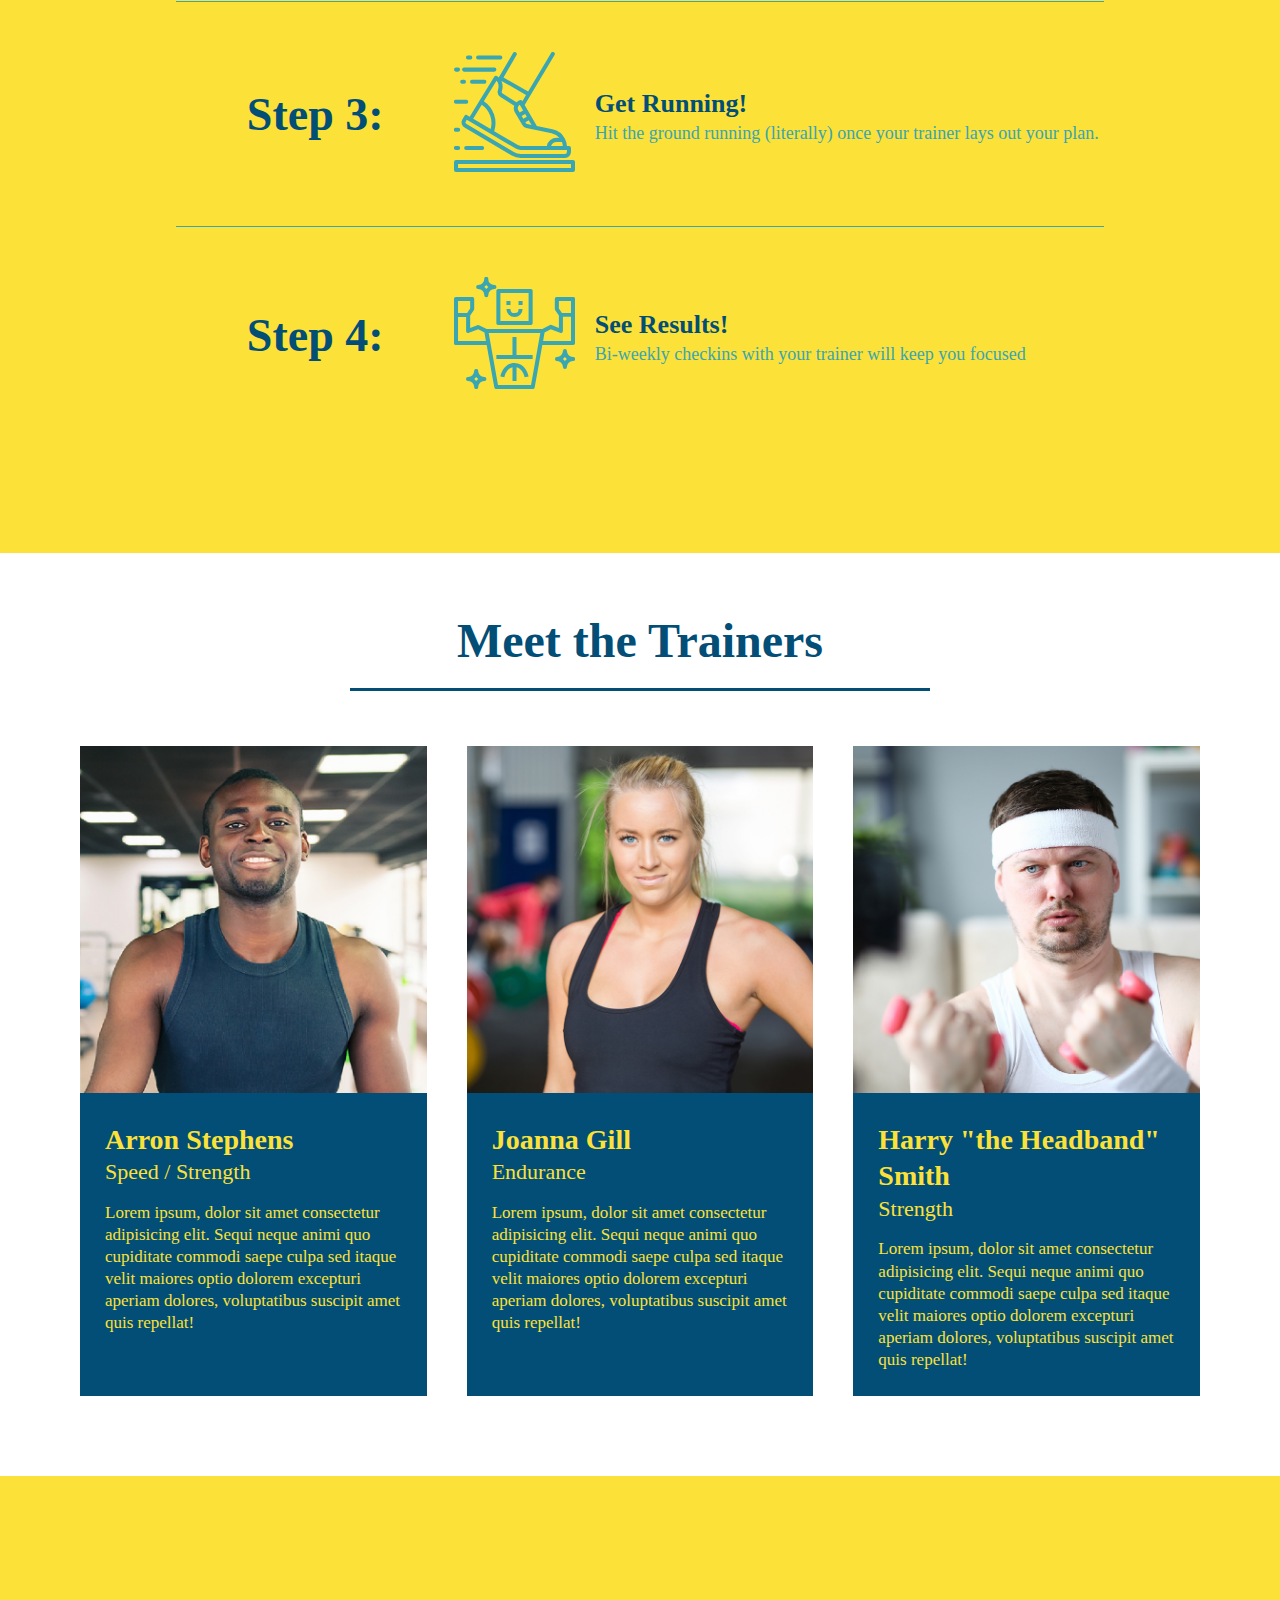
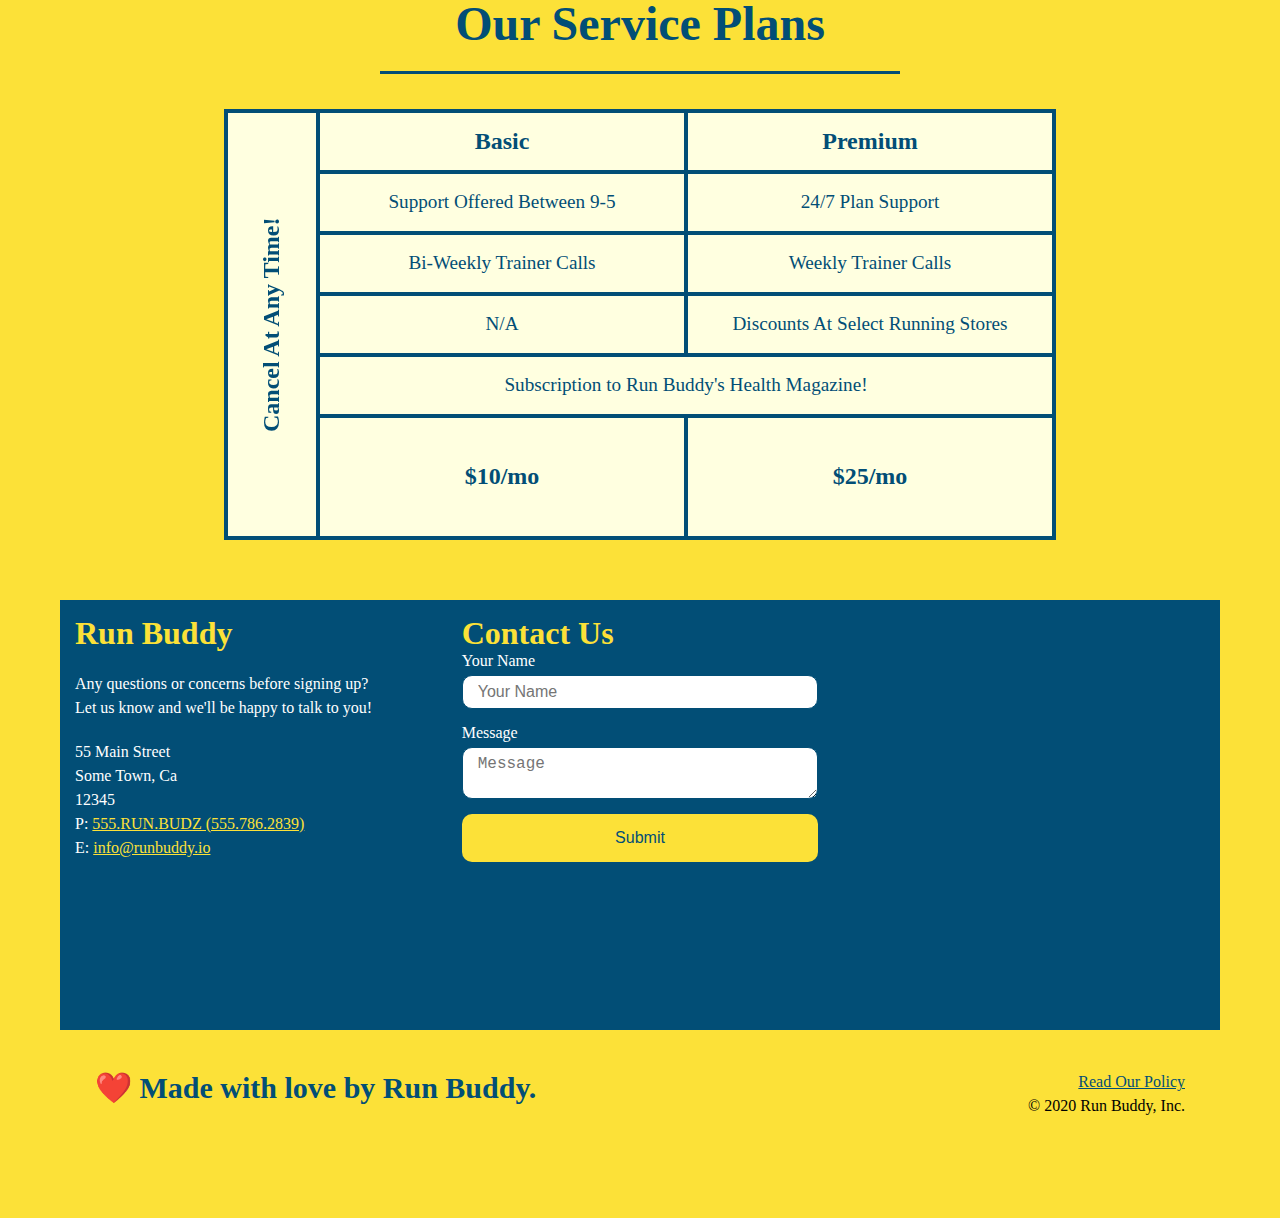
==== commit cd8b1917: "pseudo" ====
--- a/index.html
+++ b/index.html
@@ -94,65 +94,64 @@
 
 
   <!-- "what you do" section -->
-  <div class="flex-flow">
-    <section id="what-you-do" class="steps">
+  <section id="what-you-do" class="steps">
+    <div class="flex-flow">
       <h2 class="section-title secondary-border">What You Do</h2>
-
-      <div class="step">
-        <h3>Step 1:</h3>
-        <div class="step-info">
-          <div class="step-img">
-            <img src="./assets/images/step-1.svg" alt="" />
-          </div>
-          <div class="step-text">
-            <h4>Fill Out The Form Above</h4>
-            <p>You're already here, so why not?</p>
-          </div>
-        </div>
-      </div>
-
-
-      <div class="step">
-        <h3>Step 2:</h3>
-        <div class="step-info">
-          <div class="step-img">
-            <img src="./assets/images/step-2.svg" alt="" />
-          </div>
-          <div class="step-text">
-            <h4>Consult with one of our trainers.</h4>
-            <p>Are you here to build muscle, lose weight, or just feel good?</p>
-          </div>
-        </div>
-      </div>
-
-      <div class="step">
-        <h3>Step 3:</h3>
-        <div class="step-info">
-          <div class="step-img">
-            <img src="./assets/images/step-3.svg" alt="" />
-          </div>
-          <div class="step-text">
-            <h4>Get Running!</h4>
-            <p>Hit the ground running (literally) once your trainer lays out your plan.</p>
-          </div>
-        </div>
-      </div>
-
-      <div class="step">
-        <h3>Step 4:</h3>
-        <div class="step-info">
-          <div class="step-img">
-            <img src="./assets/images/step-4.svg" alt="" />
-          </div>
-          <div class="step-text">
-            <h4>See Results!</h4>
-            <p>Bi-weekly checkins with your trainer will keep you focused</p>
-          </div>
-        </div>
-      </div>
-
-    </section>
-  </div>
+    </div>
+    <div class="step">
+      <h3>Step 1:</h3>
+      <div class="step-info">
+        <div class="step-img">
+          <img src="./assets/images/step-1.svg" alt="" />
+        </div>
+        <div class="step-text">
+          <h4>Fill Out The Form Above</h4>
+          <p>You're already here, so why not?</p>
+        </div>
+      </div>
+    </div>
+
+
+    <div class="step">
+      <h3>Step 2:</h3>
+      <div class="step-info">
+        <div class="step-img">
+          <img src="./assets/images/step-2.svg" alt="" />
+        </div>
+        <div class="step-text">
+          <h4>Consult with one of our trainers.</h4>
+          <p>Are you here to build muscle, lose weight, or just feel good?</p>
+        </div>
+      </div>
+    </div>
+
+    <div class="step">
+      <h3>Step 3:</h3>
+      <div class="step-info">
+        <div class="step-img">
+          <img src="./assets/images/step-3.svg" alt="" />
+        </div>
+        <div class="step-text">
+          <h4>Get Running!</h4>
+          <p>Hit the ground running (literally) once your trainer lays out your plan.</p>
+        </div>
+      </div>
+    </div>
+
+    <div class="step">
+      <h3>Step 4:</h3>
+      <div class="step-info">
+        <div class="step-img">
+          <img src="./assets/images/step-4.svg" alt="" />
+        </div>
+        <div class="step-text">
+          <h4>See Results!</h4>
+          <p>Bi-weekly checkins with your trainer will keep you focused</p>
+        </div>
+      </div>
+    </div>
+
+  </section>
   <section id="your-trainers">
     <h2 class="section-title primary-border">
       Meet the Trainers
--- a/assets/css/style.css
+++ b/assets/css/style.css
@@ -10,12 +10,20 @@
   display: flex;
   justify-content: space-between;
   flex-wrap: wrap;
+  position: -webkit-sticky;
+  position: sticky;
+  top: 0;
+  background-image: url("../images/hero-bg.jpg");
+  background-size: cover;
+  background-attachment: fixed;
+  background-position: 80%;
 }
 header h1 {
   font-weight: bold;
   font-size: 36px;
   color: #fce138;
   margin: 0;
+  text-shadow: 0 0 10px rgba(0, 0, 0, 0.5);
 }
 header a {
   text-decoration: none;
@@ -36,7 +44,15 @@
   padding: 10px 15px;
   font-weight: lighter;
   font-size: 1.55vw;
-}
+  text-shadow: 0 0 10px rgba(0, 0, 0, 0.5);
+}
+header nav ul li a:hover {
+  background: #fce138;
+  color: #024e76;
+  border-radius: 15px;
+  text-shadow: none;
+}
+
 footer {
   background: #fce138;
   width: 100%;
@@ -66,7 +82,8 @@
 .hero {
   background-image: url("../images/hero-bg.jpg");
   background-size: cover;
-  background-position: center;
+  background-attachment: fixed;
+  background-position: 80%;
   display: flex;
   justify-content: center;
   flex-wrap: wrap;
@@ -74,15 +91,13 @@
 }
 
 .hero-form {
-  background-color: #fce138;
+  border: 3px solid #024e76;
+  background-color: rgba(252, 225, 56, 0.8);
   padding: 20px;
-  width: 40%;
-  color: #024e76;
-  border: 3px solid #024e76;
-  background-color: #fce138;
-  padding: 20px;
   color: #024e76;
   margin: 3.5%;
+  box-shadow: 0 0 10px rgba(0, 0, 0, 0.5);
+  border-radius: 15px;
 }
 
 .hero-form h3 {
@@ -101,6 +116,7 @@
   font-style: italic;
   font-size: 55px;
   color: #fce138;
+  text-shadow: 0 0 10px rgba(0, 0, 0, 0.5);
 }
 
 .form-input {
@@ -111,6 +127,13 @@
   color: #024e76;
   width: 100%;
   margin-bottom: 15px;
+  border-radius: 10px;
+  background-color: rgba(255,255,255, 0.75);
+}
+
+.form-input:focus {
+  background-color: rgba(255,255,255, 1);
+  outline: none;
 }
 
 .hero-form label {
@@ -124,6 +147,11 @@
 padding: 10px 20px;
 font-size: 16px;
 margin-top: 20px;
+border-radius: 10px;
+}
+
+.hero-form button:hover {
+  background-color: #39a6b2;  
 }
 
 .intro p {
@@ -151,11 +179,15 @@
   margin: 50px auto;
   padding-bottom: 50px;
   width: 80%;
-  border-bottom: 1px solid #39a6b2;
   display: flex;
   flex-wrap: wrap;
   align-items: center;
   justify-content: space-between;
+  border-bottom: 1px solid #39a6b2;
+}
+
+.step:last-child {
+  border-bottom: none;
 }
 
 .step h3 {
@@ -307,7 +339,17 @@
   width: 100%;
   margin-bottom: 15px;
   margin-top: 5px;
-}
+  border-radius: 10px;
+  background-color: rgba(255,255,255, 1);
+  outline: none;
+}
+
+
+.contact-form:focus {
+  background-color: rgba(255,255,255, 1);
+  outline: none;
+}
+
 
 .contact-form button {
   width: 100%;
@@ -317,6 +359,12 @@
   text-align: center;
   padding: 15px 0;
   font-size: 16px;
+  border-radius: 10px;
+}
+
+.contact-form button:hover {
+  color: #fce138;
+  background: #39a6b2;
 }
 /*-- Secondary Hero--*/
 
@@ -385,6 +433,7 @@
   header {
     padding-bottom: 0;
     justify-content: center;
+    position: relative;
   }
 
   header h1 {
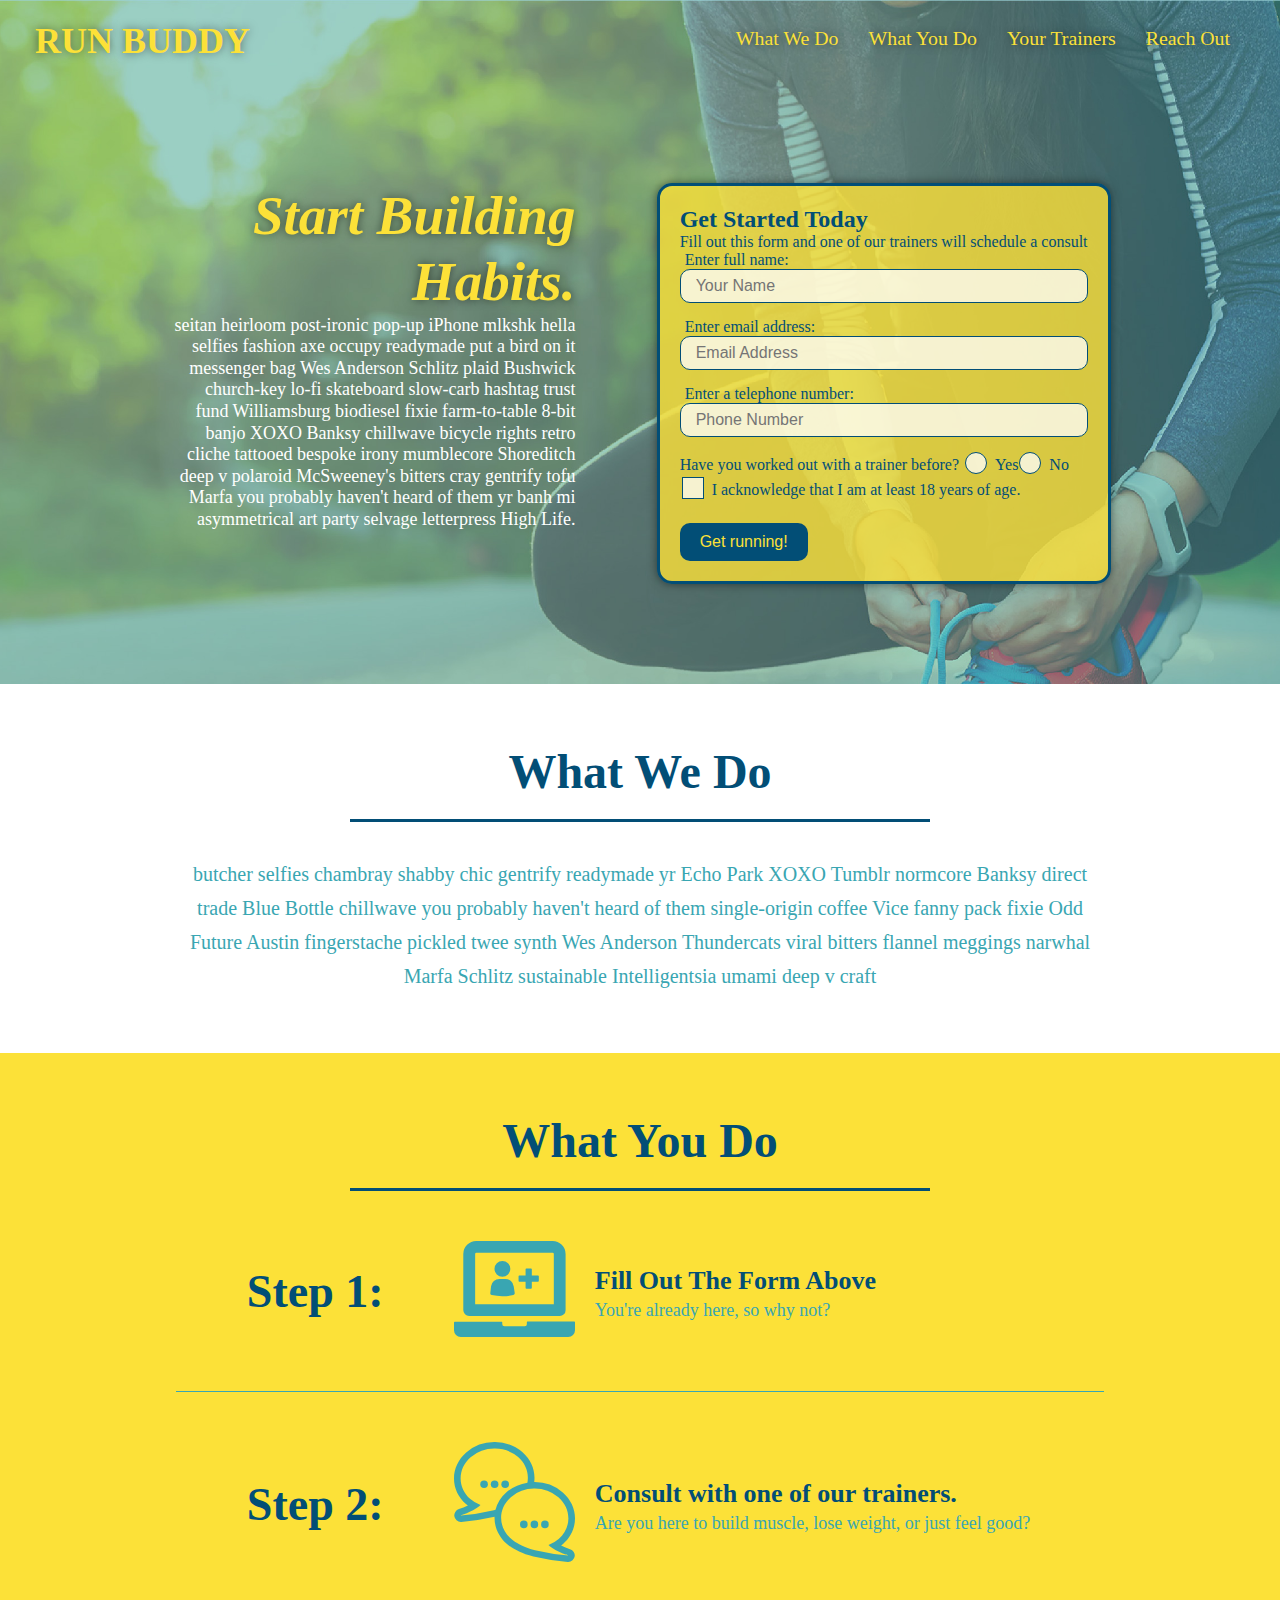
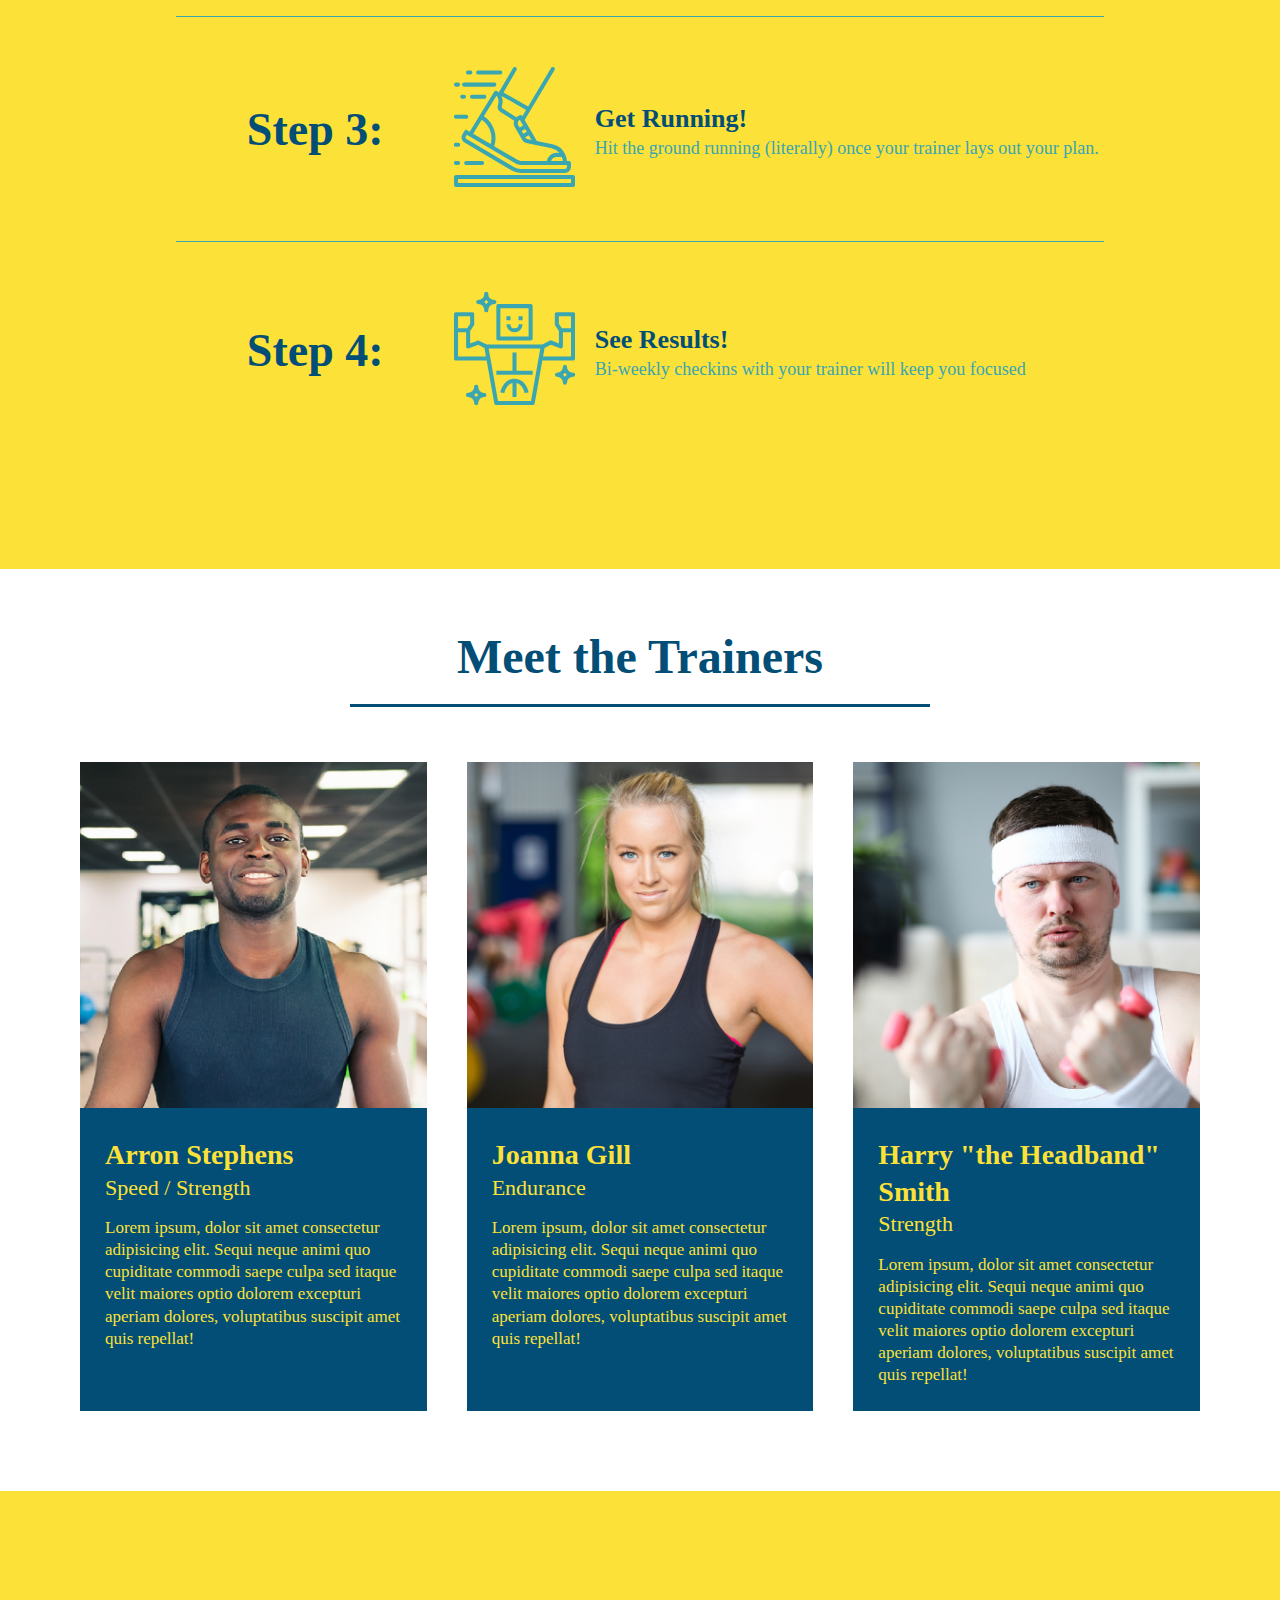
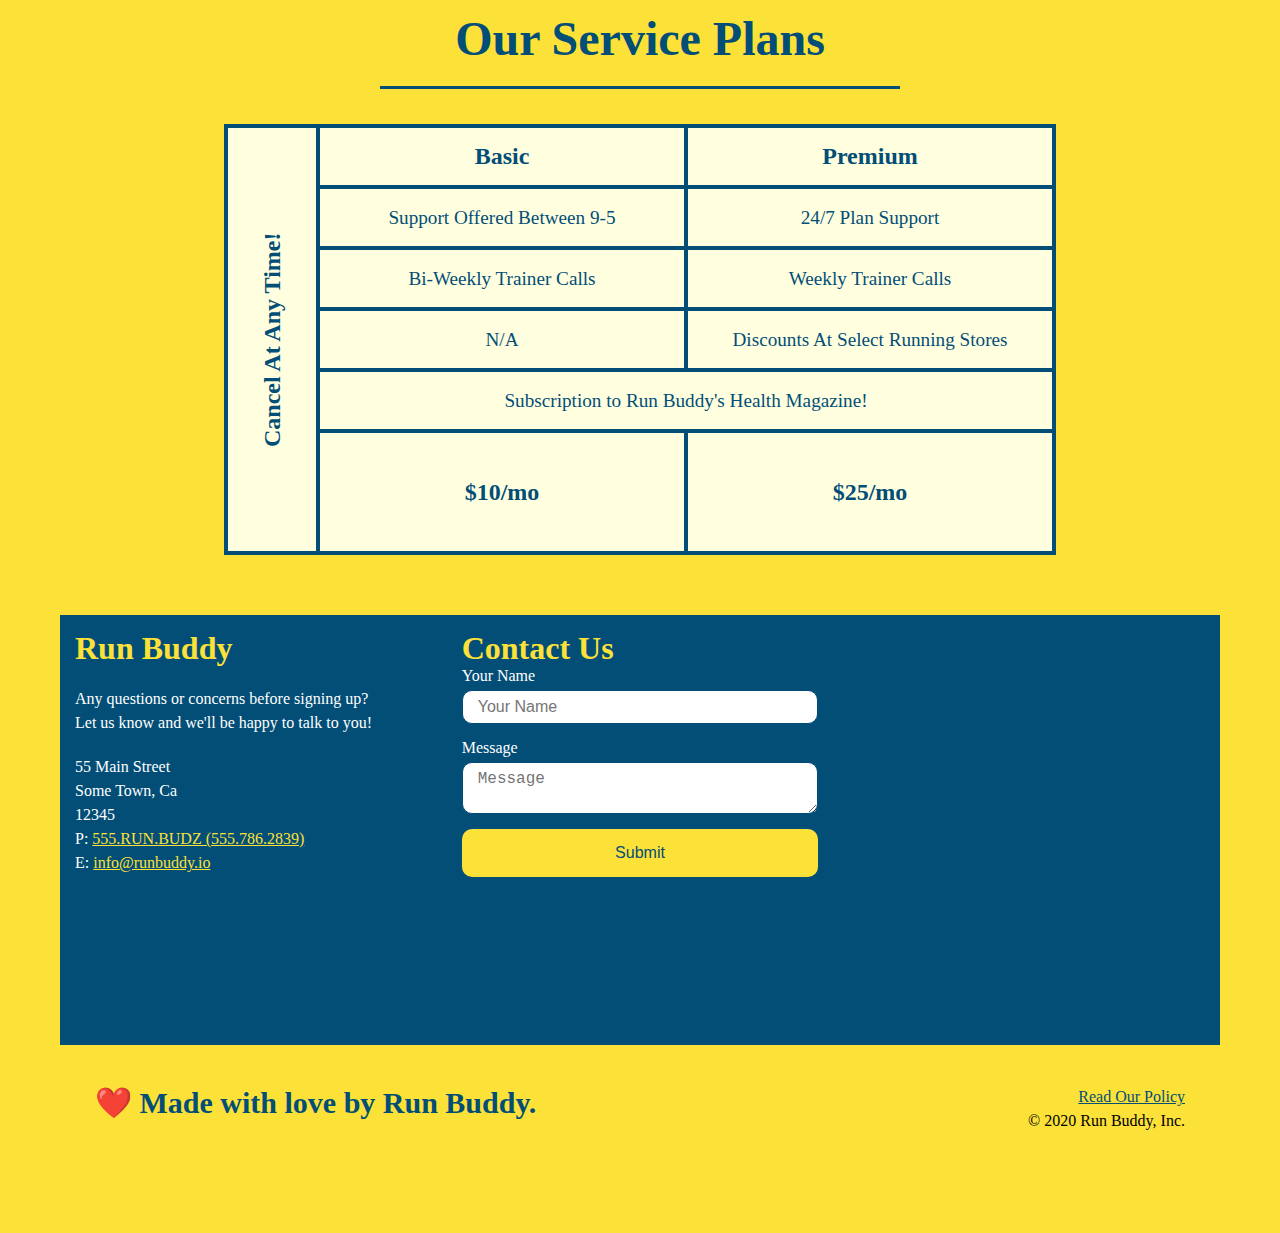
==== commit e418cfce: "final css touches" ====
--- a/index.html
+++ b/index.html
@@ -55,18 +55,21 @@
         <label for="phone">Enter a telephone number:</label>
         <input type="text" placeholder="Phone Number" name="phone" id="phone" class="form-input">
         <p>
-          Have you worked with a trainer before?
-          <input type="radio" name="trainer-confirm" id="trainer-yes" />
-          <label for="trainer-yes">Yes</label>
-          <input type="radio" name="trainer-confirm" id="trainer-no" />
-          <label for="trainer-no">No</label>
+          Have you worked out with a trainer before?
+          <span class="radio-wrapper">
+            <input type="radio" name="trainer-confirm" id="trainer-yes" />
+            <label for="trainer-yes">Yes</label>
+          </span>
+          <span class="radio-wrapper">
+            <input type="radio" name="trainer-confirm" id="trainer-no" />
+            <label for="trainer-no">No</label>
+          </span>
         </p>
-
         <p>
-          <label for="checkbox">
-            I acknowledge that I am at least 18 years of age.
-          </label>
-          <input type="checkbox" name="age-confirm" id="checkbox" />
+          <span class="checkbox-wrapper">
+            <input type="checkbox" name="age-confirm" id="checkbox" />
+            <label for="checkbox">I acknowledge that I am at least 18 years of age.</label>
+          </span>
         </p>
 
         <button type="submit">
--- a/assets/css/style.css
+++ b/assets/css/style.css
@@ -4,9 +4,16 @@
   padding: 0;
   box-sizing: border-box;
 }
+
+:root {
+  --primary-color: #fce138;
+  --secondary-color: #024e76;
+  --tertiary-color: #39a6b2;
+}
+
 header {
   padding: 20px 35px;
-  background-color: #39a6b2;
+  background-color: var(--tertiary-color);
   display: flex;
   justify-content: space-between;
   flex-wrap: wrap;
@@ -17,17 +24,18 @@
   background-size: cover;
   background-attachment: fixed;
   background-position: 80%;
+  z-index: 9999;
 }
 header h1 {
   font-weight: bold;
   font-size: 36px;
-  color: #fce138;
+  color: var(--primary-color);
   margin: 0;
   text-shadow: 0 0 10px rgba(0, 0, 0, 0.5);
 }
 header a {
   text-decoration: none;
-  color: #fce138;
+  color: var(--primary-color);
 }
 header nav {
   margin: 7px 0;
@@ -47,14 +55,14 @@
   text-shadow: 0 0 10px rgba(0, 0, 0, 0.5);
 }
 header nav ul li a:hover {
-  background: #fce138;
-  color: #024e76;
+  background: var(--primary-color);
+  color: var(--secondary-color);
   border-radius: 15px;
   text-shadow: none;
 }
 
 footer {
-  background: #fce138;
+  background: var(--primary-color);
   width: 100%;
   padding: 40px 35px;
   display: flex;
@@ -63,7 +71,7 @@
 }
 footer h2 {
   
-  color: #024e76;
+  color: var(--secondary-color);
   font-size: 30px;
   margin: 0;
 }
@@ -73,7 +81,7 @@
   text-align: right;
 }
 footer a {
-  color: #024e76;
+  color: var(--secondary-color);
 }
 section {
   padding: 60px;
@@ -91,13 +99,73 @@
 }
 
 .hero-form {
-  border: 3px solid #024e76;
+  border: 3px solid var(--secondary-color);
   background-color: rgba(252, 225, 56, 0.8);
   padding: 20px;
-  color: #024e76;
+  color: var(--secondary-color);
   margin: 3.5%;
   box-shadow: 0 0 10px rgba(0, 0, 0, 0.5);
   border-radius: 15px;
+}
+
+.checkbox-wrapper input, .radio-wrapper input {
+  opacity: 0;
+}
+
+.checkbox-wrapper label, .radio-wrapper label {
+  position: relative;
+  left: 10px;
+  margin: 10px;
+  line-height: 1.6;
+}
+
+.checkbox-wrapper label::before, .radio-wrapper label::before {
+  content: "";
+  height: 20px;
+  width: 20px;
+  background: rgba(255, 255, 255, 0.75);  
+  border: 1px solid var(--secondary-color);  
+  position: absolute;
+  top: -4px;
+  left: -30px;
+}
+
+.radio-wrapper label::before {
+  border-radius: 50%;
+}
+
+.radio-wrapper label::after {
+  content: "";
+  width: 20px;
+  height: 20px;
+  border-radius: 50%;
+  background: var(--secondary-color);
+  position: absolute;
+  left: -29px;
+  top: -3px;
+  background-image: radial-gradient(circle, var(--tertiary-color), var(--secondary-color));
+}
+
+.checkbox-wrapper label::after {
+  content: "";
+  height: 6px;
+  width: 14px;
+  border-left: 2px solid var(--secondary-color);
+  border-bottom: 2px solid var(--secondary-color);
+  position: absolute;
+  left: -26px;
+  top: 1px;
+  transform: rotate(-58deg);
+}
+
+.checkbox-wrapper input + label::after, 
+.radio-wrapper input + label::after {
+  content: none;
+}
+
+.checkbox-wrapper input:checked + label::after, 
+.radio-wrapper input:checked + label::after {
+  content: "";
 }
 
 .hero-form h3 {
@@ -115,16 +183,16 @@
 .hero-cta h2 {
   font-style: italic;
   font-size: 55px;
-  color: #fce138;
+  color: var(--primary-color);
   text-shadow: 0 0 10px rgba(0, 0, 0, 0.5);
 }
 
 .form-input {
-  border: 1px solid #024e76;
+  border: 1px solid var(--secondary-color);
   display: block;
   padding: 7px 15px;
   font-size: 16px;
-  color: #024e76;
+  color: var(--secondary-color);
   width: 100%;
   margin-bottom: 15px;
   border-radius: 10px;
@@ -141,8 +209,8 @@
 }
 
 .hero-form button {
-  color: #fce138;
-background-color: #024e76;
+  color: var(--primary-color);
+background-color: var(--secondary-color);
 border: none;
 padding: 10px 20px;
 font-size: 16px;
@@ -151,12 +219,12 @@
 }
 
 .hero-form button:hover {
-  background-color: #39a6b2;  
+  background-color: var(--tertiary-color);  
 }
 
 .intro p {
 line-height: 1.7;
-color: #39a6b2;
+color: var(--tertiary-color);
 width: 80%;
 font-size: 20px;
 margin: 0 auto;
@@ -164,15 +232,15 @@
 }
 
 .primary-border {
-border-color: #fce138;
+border-color: var(--primary-color);
 }
 
 .secondary-border {
-border-color: #39a6b2;
+border-color: var(--tertiary-color);
 }
 
 .steps {
-background: #fce138;
+background: var(--primary-color);
 }
 
 .step {
@@ -183,7 +251,7 @@
   flex-wrap: wrap;
   align-items: center;
   justify-content: space-between;
-  border-bottom: 1px solid #39a6b2;
+  border-bottom: 1px solid var(--tertiary-color);
 }
 
 .step:last-child {
@@ -191,7 +259,7 @@
 }
 
 .step h3 {
-color: #024e76;
+color: var(--secondary-color);
 font-size: 46px;
 text-align: center;
 flex: 1 30%;
@@ -216,14 +284,14 @@
 }
 
 .step-text p {
-color: #39a6b2;
+color: var(--tertiary-color);
 font-size: 18px;
 }
 
 .step-text h4 {
   font-size: 26px;
   line-height: 1.5;
-  color: #024e76;
+  color: var(--secondary-color);
 }
 
 .trainers {
@@ -236,8 +304,8 @@
 
 .trainer {
 margin: 20px;
-background: #024e76;
-color: #fce138;
+background: var(--secondary-color);
+color: var(--primary-color);
 flex: 1;
 }
 
@@ -276,7 +344,7 @@
 .section-title {
 font-size: 48px;
 border-bottom: 3px solid;
-color: #024e76;
+color: var(--secondary-color);
 padding-bottom: 20px;
 text-align: center;
 margin: 0 auto 35px auto;
@@ -285,20 +353,20 @@
 /* REACH OUT STYLES START */
 
 .contact {
-background: #024e76;
-color: #fce138;
+background: var(--secondary-color);
+color: var(--primary-color);
 }
 
 .contact h2 {
-color: #fce138;
-border-bottom: #fce138;
+color: var(--primary-color);
+border-bottom: var(--primary-color);
 }
 
 .contact-info {
   display: flex;
   justify-content: space-between;
   flex-wrap: wrap;
-  background: #024e76;
+  background: var(--secondary-color);
 }
 
 .contact-info iframe {
@@ -310,7 +378,7 @@
 }
 
 .contact-info h3 {
-color: #fce138;
+color: var(--primary-color);
 font-size: 32px;
 }
 
@@ -322,7 +390,7 @@
 }
 
 .contact-info a {
-color: #fce138;
+color: var(--primary-color);
 }
 
 .contact-info > * {
@@ -331,11 +399,11 @@
 }
 
 .contact-form input, .contact-form textarea {
-  border: 1px solid #024e76;
+  border: 1px solid var(--secondary-color);
   display: block;
   padding: 7px 15px;
   font-size: 16px;
-  color: #024e76;
+  color: var(--secondary-color);
   width: 100%;
   margin-bottom: 15px;
   margin-top: 5px;
@@ -354,8 +422,8 @@
 .contact-form button {
   width: 100%;
   border: none;
-  background: #fce138;
-  color: #024e76;
+  background: var(--primary-color);
+  color: var(--secondary-color);
   text-align: center;
   padding: 15px 0;
   font-size: 16px;
@@ -363,8 +431,8 @@
 }
 
 .contact-form button:hover {
-  color: #fce138;
-  background: #39a6b2;
+  color: var(--primary-color);
+  background: var(--tertiary-color);
 }
 /*-- Secondary Hero--*/
 
@@ -380,7 +448,7 @@
 
 /* SERVICE STYLES BEGIN */
 .services {
-  background: #fce138; 
+  background: var(--primary-color); 
 }
 
 .service-grid-wrapper {
@@ -395,13 +463,13 @@
   /* repeat(iterator, size) */
   grid-template-columns: 1fr repeat(2, 4fr);
   grid-template-rows: repeat(5, 1fr) 2fr;
-  border: 2px solid #024e76;
-  color:  #024e76;
+  border: 2px solid var(--secondary-color);
+  color:  var(--secondary-color);
   font-size: 1.2rem;
 }
 .service-grid-item {
   padding: 15px 0;
-  border: 2px solid #024e76;
+  border: 2px solid var(--secondary-color);
   display: flex;
   align-items: center;
   justify-content: center;
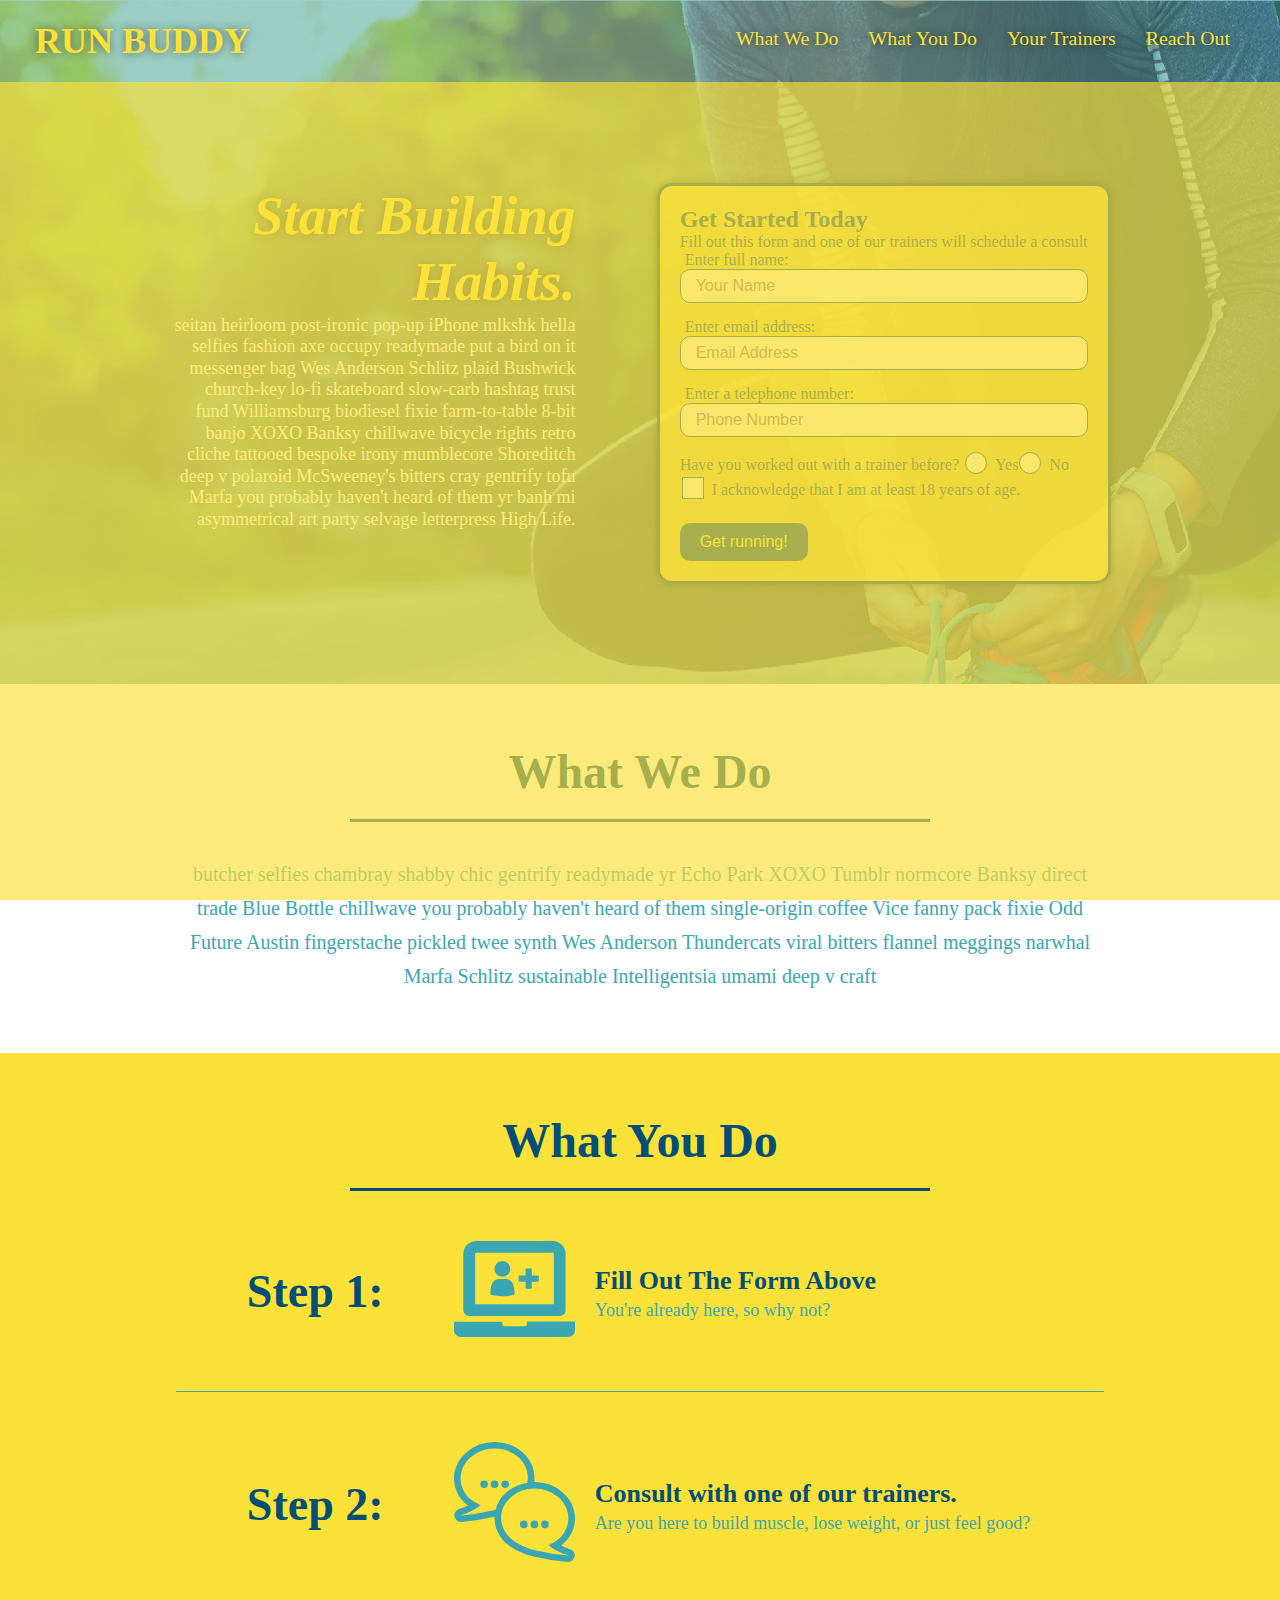
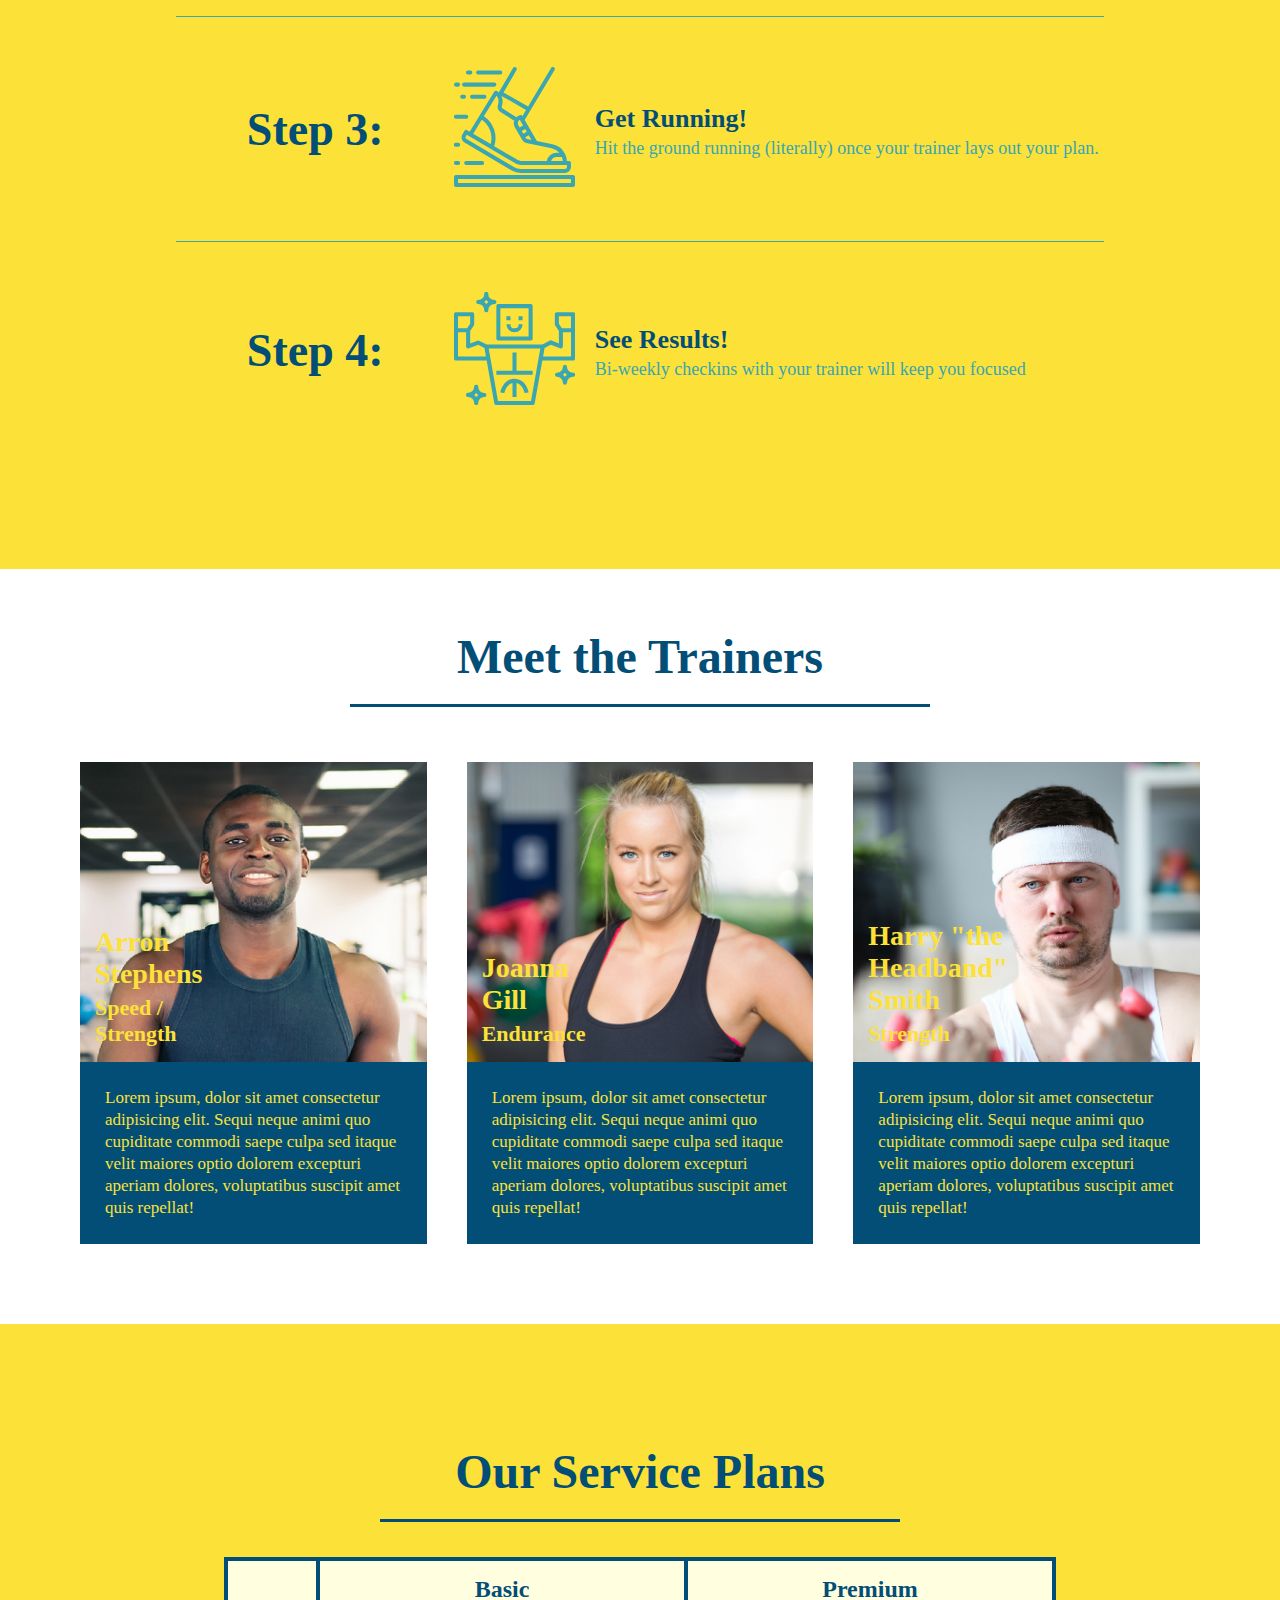
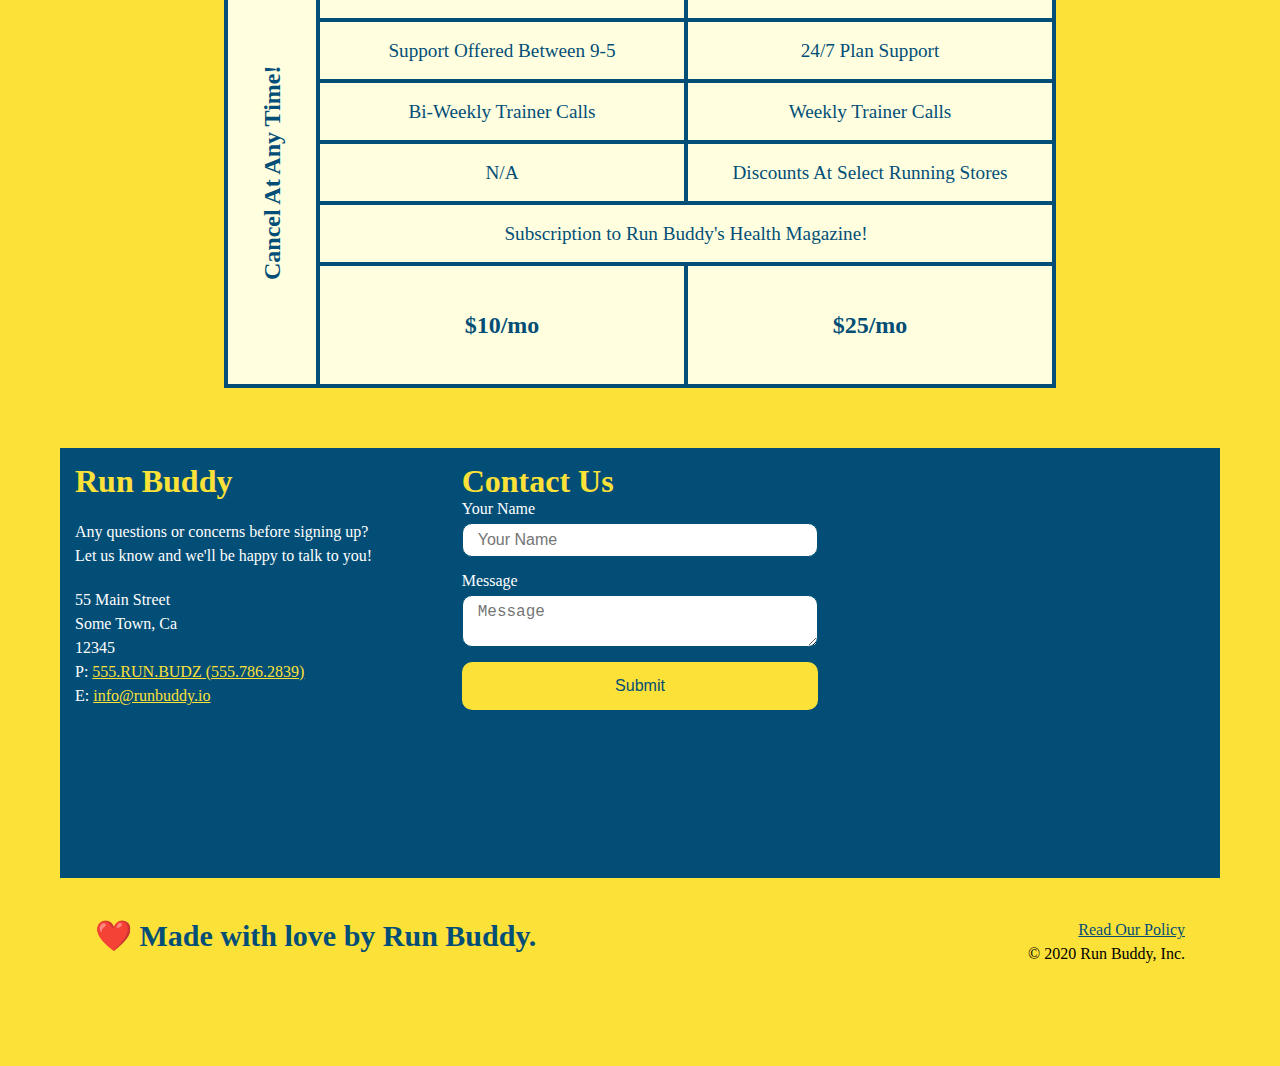
==== commit f9a1dd59: "yellow-background" ====
--- a/index.html
+++ b/index.html
@@ -162,51 +162,58 @@
     <!-- first trainer bio -->
     <div class="trainers">
       <article class="trainer">
-        <img src="./assets/images/trainer-1.jpg" alt="Arron Stephens in his workout clothes, ready to pump iron" />
+        <div class="trainer-img trainer-1">
+          <div>
+            <h3>Arron Stephens</h3>
+            <h4>Speed / Strength</h4>
+          </div>
+        </div>
         <div class="trainer-bio">
-          <h3 class="trainer-name">Arron Stephens</h3>
-          <h4 class="trainer-role">Speed / Strength</h4>
-          <p>Lorem ipsum, dolor sit amet consectetur adipisicing elit. Sequi neque animi quo cupiditate commodi saepe
-            culpa sed itaque velit maiores optio dolorem excepturi aperiam dolores, voluptatibus suscipit amet quis
-            repellat!</p>
-        </div>
-      </article>
-
-
-      <!-- second trainer bio -->
-
-      <article class="trainer">
-        <img src="./assets/images/trainer-2.jpg" alt="Joanna Gill cooling off after a workout" />
-        <div class="trainer-bio">
-          <h3 class="trainer-name">Joanna Gill</h3>
-          <h4 class="trainer-role">Endurance</h4>
+          <span class="checkbox-color">
           <p>
             Lorem ipsum, dolor sit amet consectetur adipisicing elit. Sequi neque animi quo cupiditate commodi saepe
-            culpa
-            sed
-            itaque velit maiores optio dolorem excepturi aperiam dolores, voluptatibus suscipit amet quis repellat!
+            culpa sed itaque velit maiores optio dolorem excepturi aperiam dolores, voluptatibus suscipit amet quis
+            repellat!
           </p>
-        </div>
+          </span>
+        </div>
+      </article>
+      <!-- second trainer bio -->
+      <article class="trainer">
+        <div class="trainer-img trainer-2">
+          <div>
+            <h3>Joanna Gill</h3>
+            <h4>Endurance</h4>
+          </div>
+        </div>
+          <div class="trainer-bio">
+            <p>
+              Lorem ipsum, dolor sit amet consectetur adipisicing elit. Sequi neque animi quo cupiditate commodi saepe
+              culpa
+              sed
+              itaque velit maiores optio dolorem excepturi aperiam dolores, voluptatibus suscipit amet quis repellat!
+            </p>
+          </div>
       </article>
       <!-- third trainer bio -->
       <article class="trainer">
-        <img src="./assets/images/trainer-3.jpg"
-          alt="Harry Smith wearing a headband and lifting comically small pink weights" />
+        <div class="trainer-img trainer-3">
+          <div>
+            <h3> Harry "the Headband" Smith</h3>
+            <h4>Strength</h4>
+          </div>
+        </div>
         <div class="trainer-bio">
-          <h3 class="trainer-name">Harry "the Headband" Smith</h3>
-          <h4 class="trainer-role">Strength</h4>
           <p>
             Lorem ipsum, dolor sit amet consectetur adipisicing elit. Sequi neque animi quo cupiditate commodi saepe
-            culpa
-            sed
+            culpa sed
             itaque velit maiores optio dolorem excepturi aperiam dolores, voluptatibus suscipit amet quis repellat!
           </p>
         </div>
-    </div>
-    </article>
+      </article>
+    </div>
 
   </section>
-  </div>
 
   <!-- "reach out" section -->
   <section id="service-plans" class="services">
--- a/assets/css/style.css
+++ b/assets/css/style.css
@@ -210,12 +210,12 @@
 
 .hero-form button {
   color: var(--primary-color);
-background-color: var(--secondary-color);
-border: none;
-padding: 10px 20px;
-font-size: 16px;
-margin-top: 20px;
-border-radius: 10px;
+  background-color: var(--secondary-color);
+  border: none;
+  padding: 10px 20px;
+  font-size: 16px;
+  margin-top: 20px;
+  border-radius: 10px;
 }
 
 .hero-form button:hover {
@@ -309,8 +309,40 @@
 flex: 1;
 }
 
-.trainer img {
-width: 100%;
+.trainer-img {
+  width: 100%;
+  min-height: 300px;
+  display: flex;
+  padding: 15px;
+  align-items: flex-end;
+}
+
+.trainer-1 {
+  background-image: url('../images/trainer-1.jpg');
+  background-size: cover;
+}
+
+.trainer-2 {
+  background-image: url('../images/trainer-2.jpg');
+  background-size: cover;
+}
+
+.trainer-3 {
+  background-image: url('../images/trainer-3.jpg');
+  background-size: cover;
+}
+
+.trainer-img h3 {
+  position: relative;
+  z-index: 900;
+  font-size: 28px;
+  margin-bottom: 5px;
+}
+
+.trainer-img h4 {
+  position: relative;
+  z-index: 900;
+  font-size: 22px;
 }
 
 .trainer-bio {
@@ -339,6 +371,26 @@
 
 .trainer-bio p {
 font-size: 17px;
+}
+
+.trainer-img::before {
+  content: "";
+  height: 100%;
+  width: 100%;
+  background: rgba(252, 225, 56, 0.3);
+  position: absolute;
+  top: 0;
+  left: 0;
+
+}
+.trainer-img::after {
+  content: "";
+  height: 100%;
+  width: 100%;
+  background: rgba(252, 225, 56, 0.3);
+  position: relative;
+  top: 0;
+  left: 0;
 }
 
 .section-title {
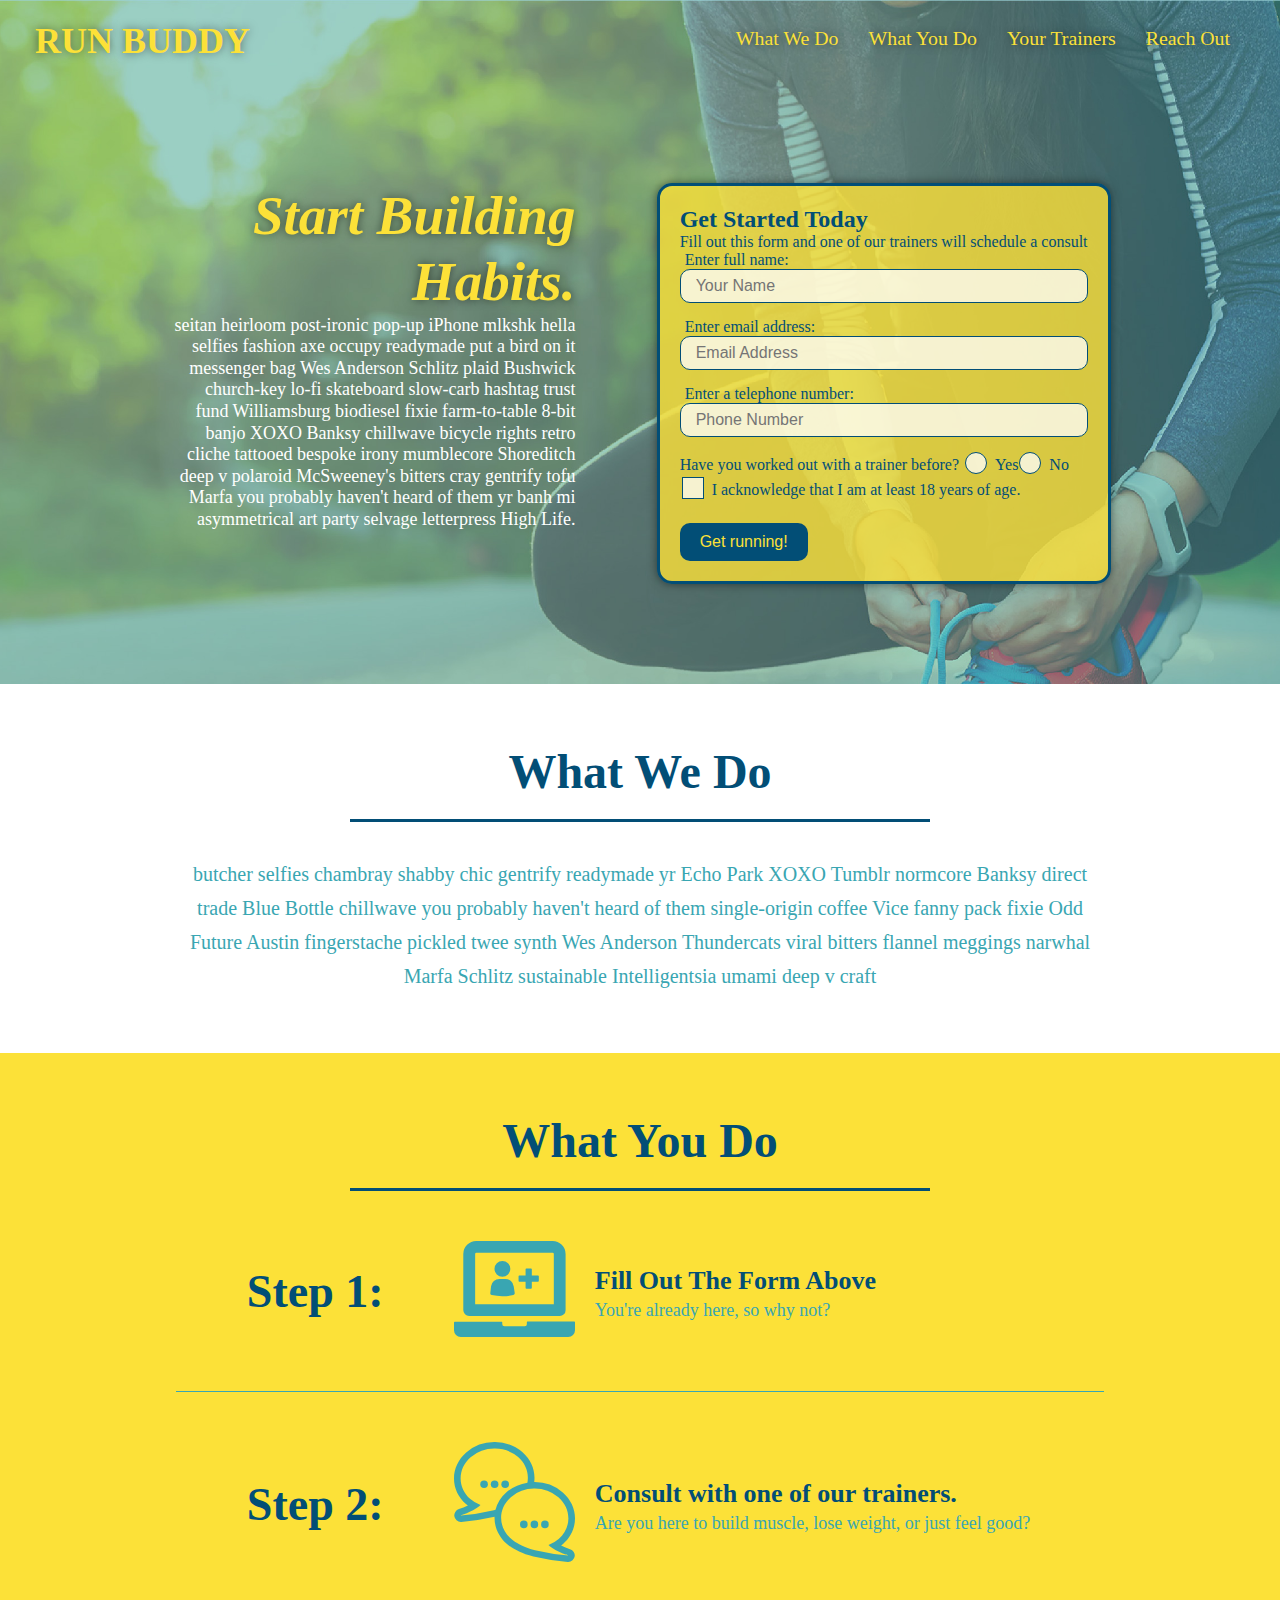
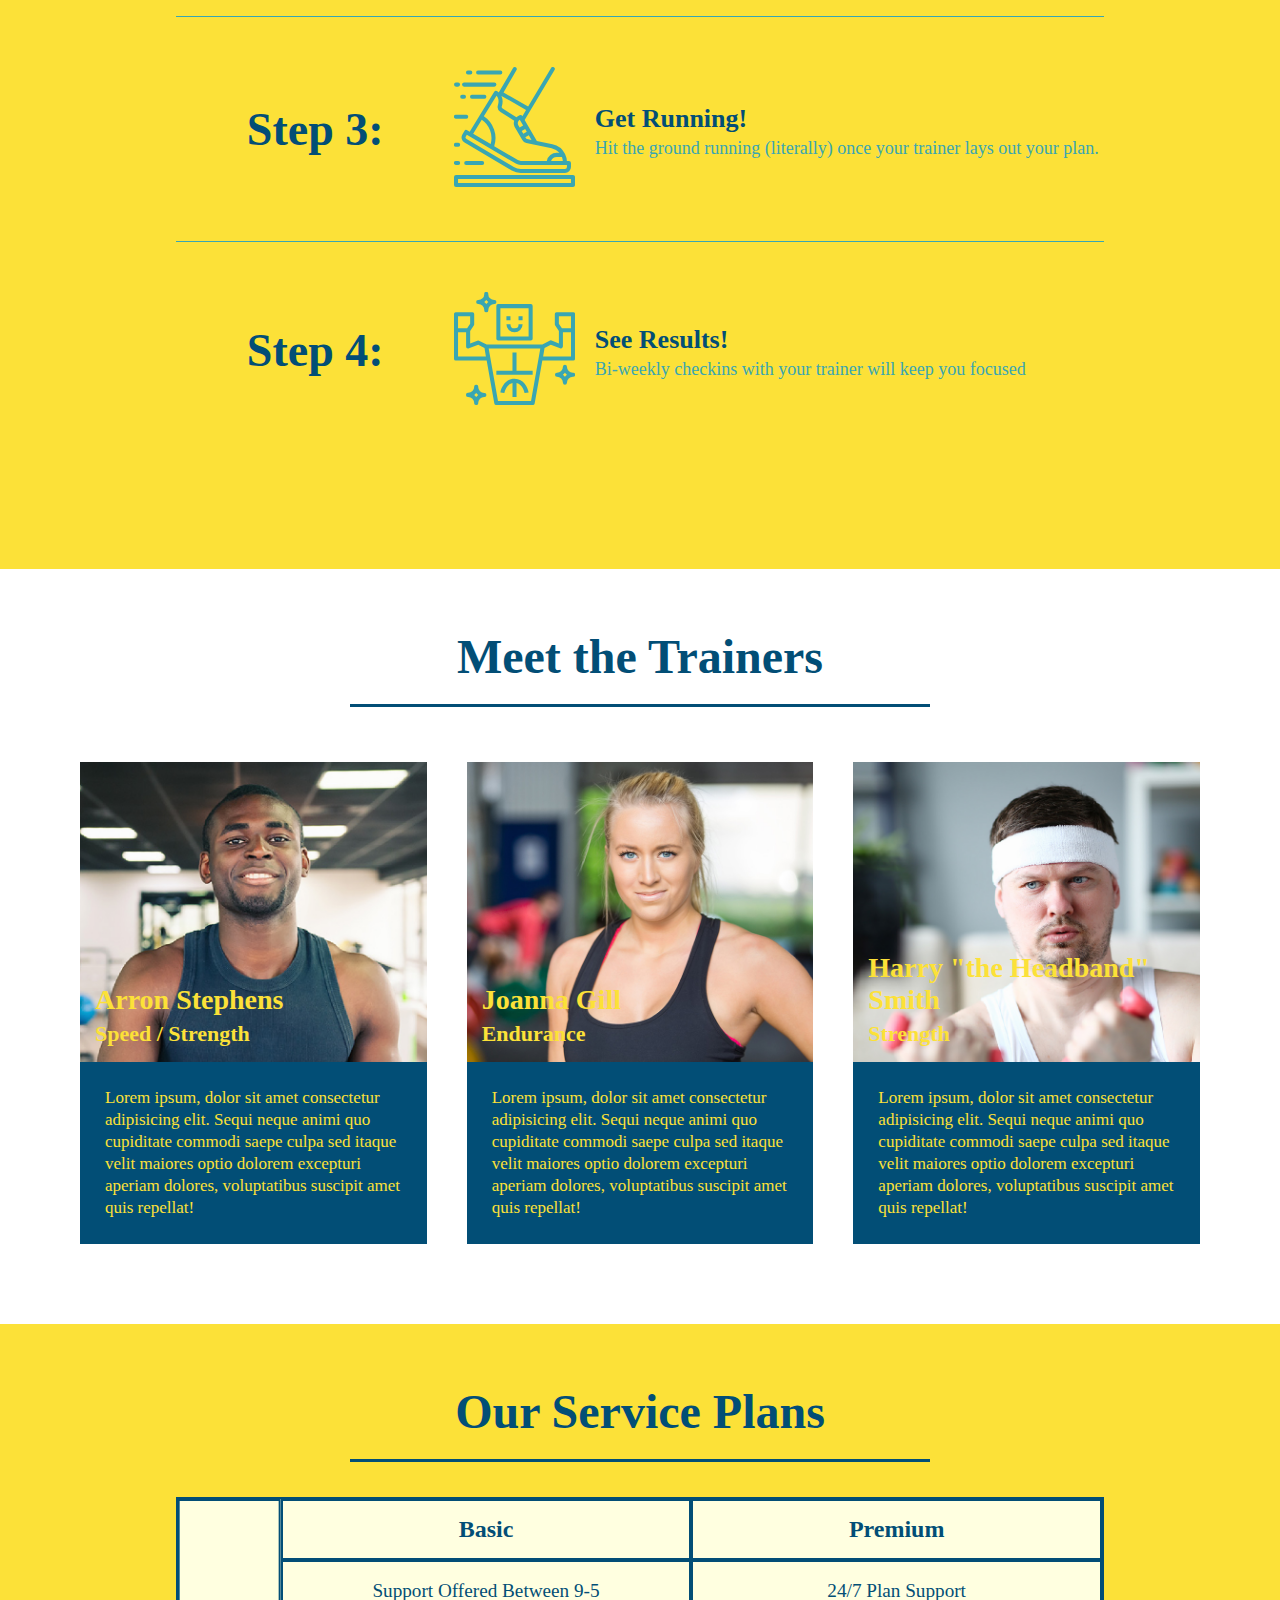
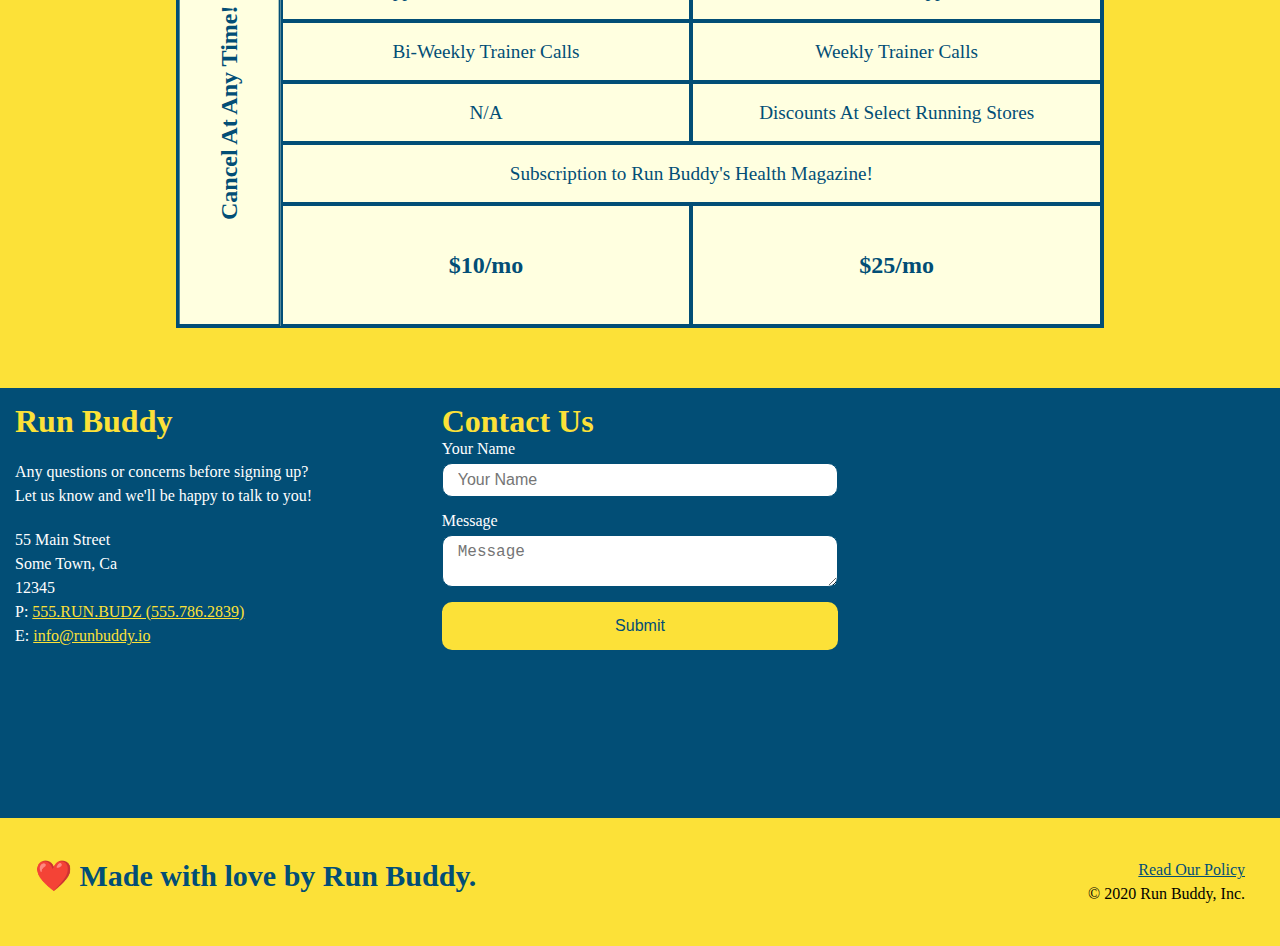
==== commit bab5188c: "grading" ====
--- a/index.html
+++ b/index.html
@@ -170,11 +170,11 @@
         </div>
         <div class="trainer-bio">
           <span class="checkbox-color">
-          <p>
-            Lorem ipsum, dolor sit amet consectetur adipisicing elit. Sequi neque animi quo cupiditate commodi saepe
-            culpa sed itaque velit maiores optio dolorem excepturi aperiam dolores, voluptatibus suscipit amet quis
-            repellat!
-          </p>
+            <p>
+              Lorem ipsum, dolor sit amet consectetur adipisicing elit. Sequi neque animi quo cupiditate commodi saepe
+              culpa sed itaque velit maiores optio dolorem excepturi aperiam dolores, voluptatibus suscipit amet quis
+              repellat!
+            </p>
           </span>
         </div>
       </article>
@@ -186,14 +186,14 @@
             <h4>Endurance</h4>
           </div>
         </div>
-          <div class="trainer-bio">
-            <p>
-              Lorem ipsum, dolor sit amet consectetur adipisicing elit. Sequi neque animi quo cupiditate commodi saepe
-              culpa
-              sed
-              itaque velit maiores optio dolorem excepturi aperiam dolores, voluptatibus suscipit amet quis repellat!
-            </p>
-          </div>
+        <div class="trainer-bio">
+          <p>
+            Lorem ipsum, dolor sit amet consectetur adipisicing elit. Sequi neque animi quo cupiditate commodi saepe
+            culpa
+            sed
+            itaque velit maiores optio dolorem excepturi aperiam dolores, voluptatibus suscipit amet quis repellat!
+          </p>
+        </div>
       </article>
       <!-- third trainer bio -->
       <article class="trainer">
@@ -217,111 +217,109 @@
 
   <!-- "reach out" section -->
   <section id="service-plans" class="services">
-    <section id="service-plans" class="services">
-
-      <h2 class="section-title secondary-border">
-        Our Service Plans
-      </h2>
-      <div class="service-grid-wrapper">
-        <div class="service-grid-container">
-          <!-- Headers -->
-          <div class="service-grid-item grid-head basic">
-            Basic
-          </div>
-          <div class="service-grid-item grid-head premium">
-            Premium
-          </div>
-          <!-- Body -->
-          <div class="service-grid-item basic">
-            Support Offered Between 9-5
-          </div>
-
-          <div class="service-grid-item premium">
-            24/7 Plan Support
-          </div>
-
-          <div class="service-grid-item basic">
-            Bi-Weekly Trainer Calls
-          </div>
-
-          <div class="service-grid-item premium">
-            Weekly Trainer Calls
-          </div>
-
-          <div class="service-grid-item basic">
-            N/A
-          </div>
-
-          <div class="service-grid-item premium">
-            Discounts At Select Running Stores
-          </div>
-
-          <div class="service-grid-item both">
-            Subscription to Run Buddy's Health Magazine!
-          </div>
-
-          <div class="service-grid-item grid-price basic">
-            $10/mo
-          </div>
-          <div class="service-grid-item grid-price premium">
-            $25/mo
-          </div>
-
-          <div class="service-grid-item cancel">
-            Cancel At Any Time!
-          </div>
-
-        </div> <!-- div service-grid-container -->
-      </div> <!-- div service-grid-wrapper -->
-
-    </section>
-    <div class="contact-info">
-      <div>
-        <h3>Run Buddy</h3>
-        <p>
-          Any questions or concerns before signing up?
-          <br />
-          Let us know and we'll be happy to talk to you!
-        </p>
-
-        <address>
-          55 Main Street <br />
-          Some Town, Ca <br />
-          12345 <br />
-          P: <a href="tel:555.786.2839">555.RUN.BUDZ (555.786.2839)</a><br />
-          E: <a href="mailto://info@runbuddy.io">info@runbuddy.io</a>
-        </address>
-
-      </div>
-
-      <div class="contact-form">
-        <h3>Contact Us</h3>
-        <form>
-          <label for="contact-name">Your Name</label>
-          <input type="text" id="contact-name" placeholder="Your Name" />
-
-          <label for="contact-message">Message</label>
-          <textarea id="contact-message" placeholder="Message"></textarea>
-
-          <button type="submit">Submit</button>
-        </form>
-      </div>
-
-      <iframe
-        src="https://www.google.com/maps/embed?pb=!1m14!1m12!1m3!1d12182.30520634488!2d-74.0652613!3d40.2407219!2m3!1f0!2f0!3f0!3m2!1i1024!2i768!4f13.1!5e0!3m2!1sen!2sus!4v1561060983193!5m2!1sen!2sus"
-        frameborder="0" style="border:0" allowfullscreen></iframe>
-
-    </div>
-
-
-    <!-- footer -->
-    <footer>
-      <h2>❤️ Made with love by Run Buddy.</h2>
-      <div>
-        <a href="./privacy-policy.html#">Read Our Policy</a><br />
-        &copy; 2020 Run Buddy, Inc.
-      </div>
-    </footer>
+    <h2 class="section-title secondary-border">
+      Our Service Plans
+    </h2>
+    <div class="service-grid-wrapper">
+      <div class="service-grid-container">
+        <!-- Headers -->
+        <div class="service-grid-item grid-head basic">
+          Basic
+        </div>
+        <div class="service-grid-item grid-head premium">
+          Premium
+        </div>
+        <!-- Body -->
+        <div class="service-grid-item basic">
+          Support Offered Between 9-5
+        </div>
+
+        <div class="service-grid-item premium">
+          24/7 Plan Support
+        </div>
+
+        <div class="service-grid-item basic">
+          Bi-Weekly Trainer Calls
+        </div>
+
+        <div class="service-grid-item premium">
+          Weekly Trainer Calls
+        </div>
+
+        <div class="service-grid-item basic">
+          N/A
+        </div>
+
+        <div class="service-grid-item premium">
+          Discounts At Select Running Stores
+        </div>
+
+        <div class="service-grid-item both">
+          Subscription to Run Buddy's Health Magazine!
+        </div>
+
+        <div class="service-grid-item grid-price basic">
+          $10/mo
+        </div>
+        <div class="service-grid-item grid-price premium">
+          $25/mo
+        </div>
+
+        <div class="service-grid-item cancel">
+          Cancel At Any Time!
+        </div>
+
+      </div> <!-- div service-grid-container -->
+    </div> <!-- div service-grid-wrapper -->
+
+  </section>
+  <div class="contact-info">
+    <div>
+      <h3>Run Buddy</h3>
+      <p>
+        Any questions or concerns before signing up?
+        <br />
+        Let us know and we'll be happy to talk to you!
+      </p>
+
+      <address>
+        55 Main Street <br />
+        Some Town, Ca <br />
+        12345 <br />
+        P: <a href="tel:555.786.2839">555.RUN.BUDZ (555.786.2839)</a><br />
+        E: <a href="mailto://info@runbuddy.io">info@runbuddy.io</a>
+      </address>
+
+    </div>
+
+    <div class="contact-form">
+      <h3>Contact Us</h3>
+      <form>
+        <label for="contact-name">Your Name</label>
+        <input type="text" id="contact-name" placeholder="Your Name" />
+
+        <label for="contact-message">Message</label>
+        <textarea id="contact-message" placeholder="Message"></textarea>
+
+        <button type="submit">Submit</button>
+      </form>
+    </div>
+
+    <iframe
+      src="https://www.google.com/maps/embed?pb=!1m14!1m12!1m3!1d12182.30520634488!2d-74.0652613!3d40.2407219!2m3!1f0!2f0!3f0!3m2!1i1024!2i768!4f13.1!5e0!3m2!1sen!2sus!4v1561060983193!5m2!1sen!2sus"
+      frameborder="0" style="border:0" allowfullscreen></iframe>
+
+  </div>
+
+
+  <!-- footer -->
+  <footer>
+    <h2>❤️ Made with love by Run Buddy.</h2>
+    <div>
+      <a href="./privacy-policy.html#">Read Our Policy</a><br />
+      &copy; 2020 Run Buddy, Inc.
+    </div>
+  </footer>
 
 </body>
 
--- a/assets/css/style.css
+++ b/assets/css/style.css
@@ -315,6 +315,7 @@
   display: flex;
   padding: 15px;
   align-items: flex-end;
+  position: relative;
 }
 
 .trainer-1 {
@@ -373,25 +374,21 @@
 font-size: 17px;
 }
 
-.trainer-img::before {
+.trainer-img::after {
   content: "";
   height: 100%;
   width: 100%;
-  background: rgba(252, 225, 56, 0.3);
+  background: linear-gradient(rgba(252, 225, 56, 0.3), var(--secondary-color));
   position: absolute;
   top: 0;
   left: 0;
-
-}
+  opacity: 0;
+}
+
 .trainer-img::after {
-  content: "";
-  height: 100%;
-  width: 100%;
-  background: rgba(252, 225, 56, 0.3);
-  position: relative;
-  top: 0;
-  left: 0;
-}
+  opacity: 0;
+  transition:  2s;
+ }
 
 .section-title {
 font-size: 48px;
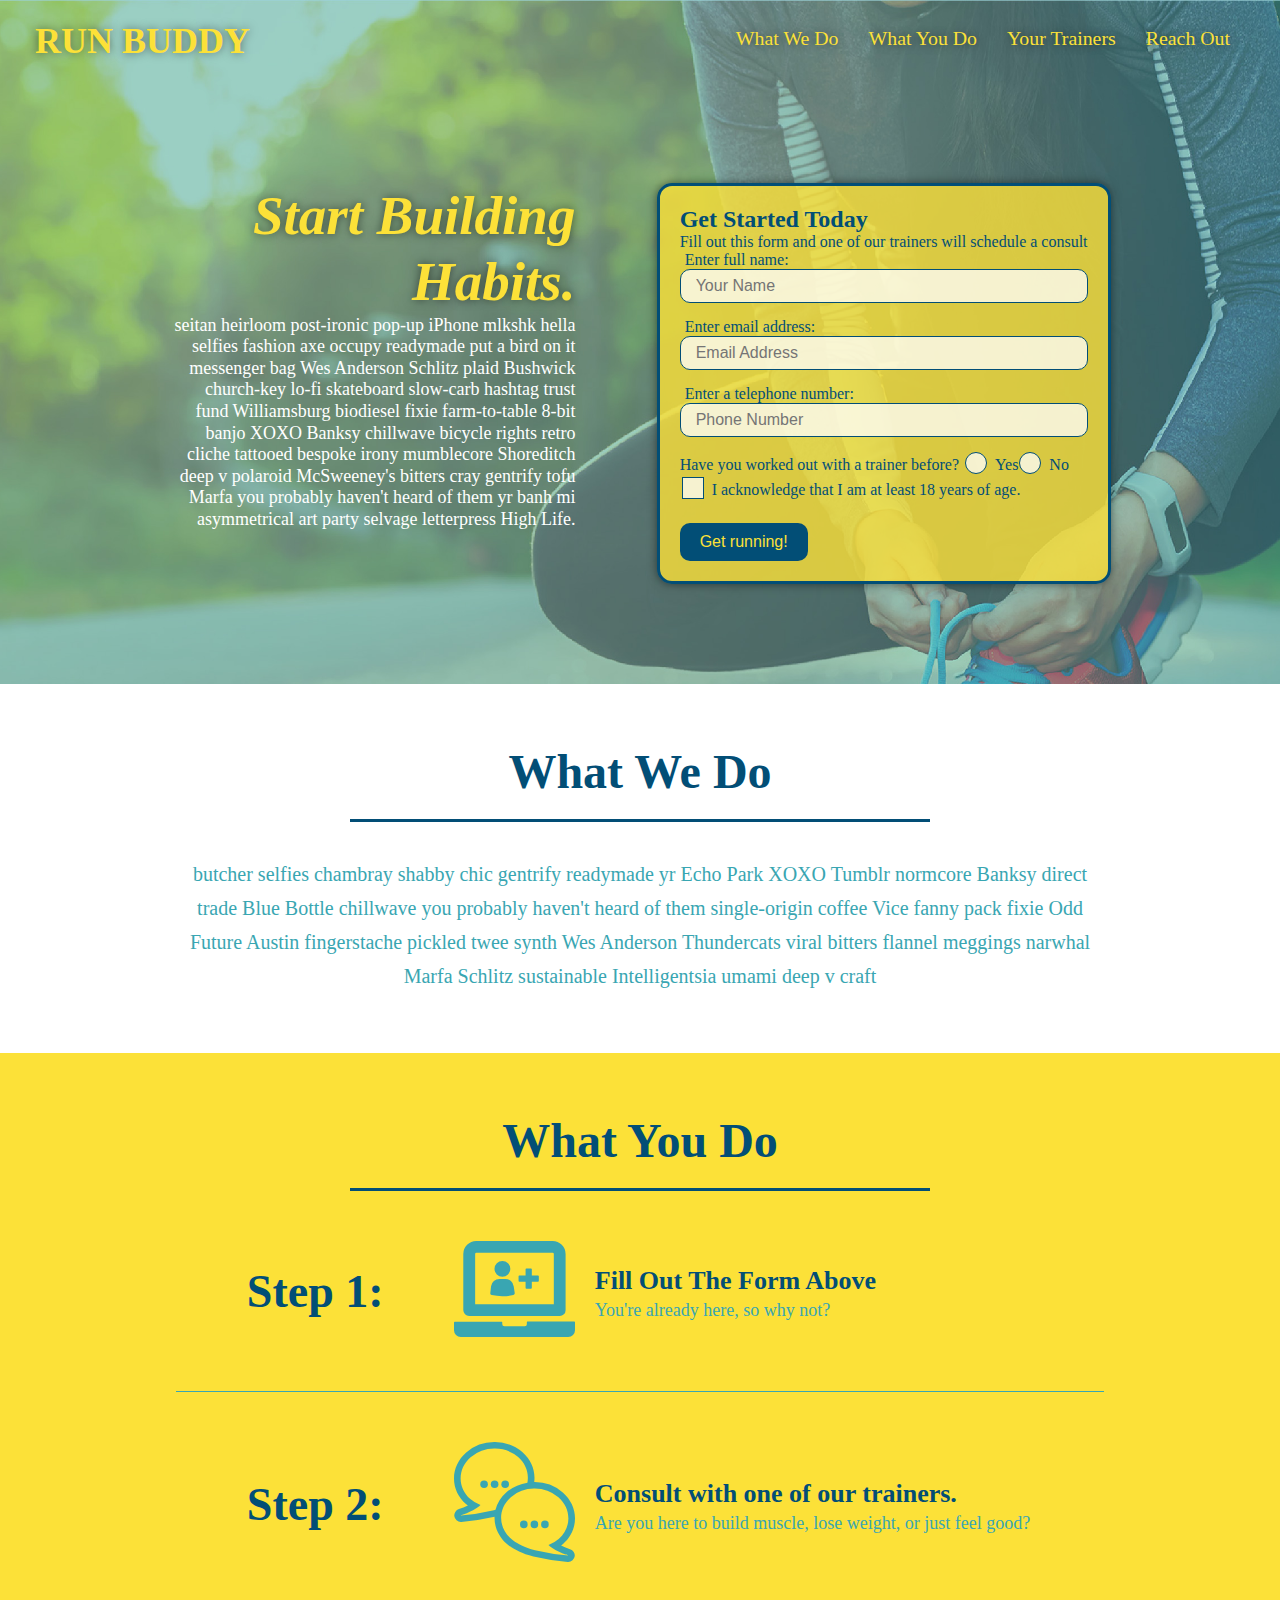
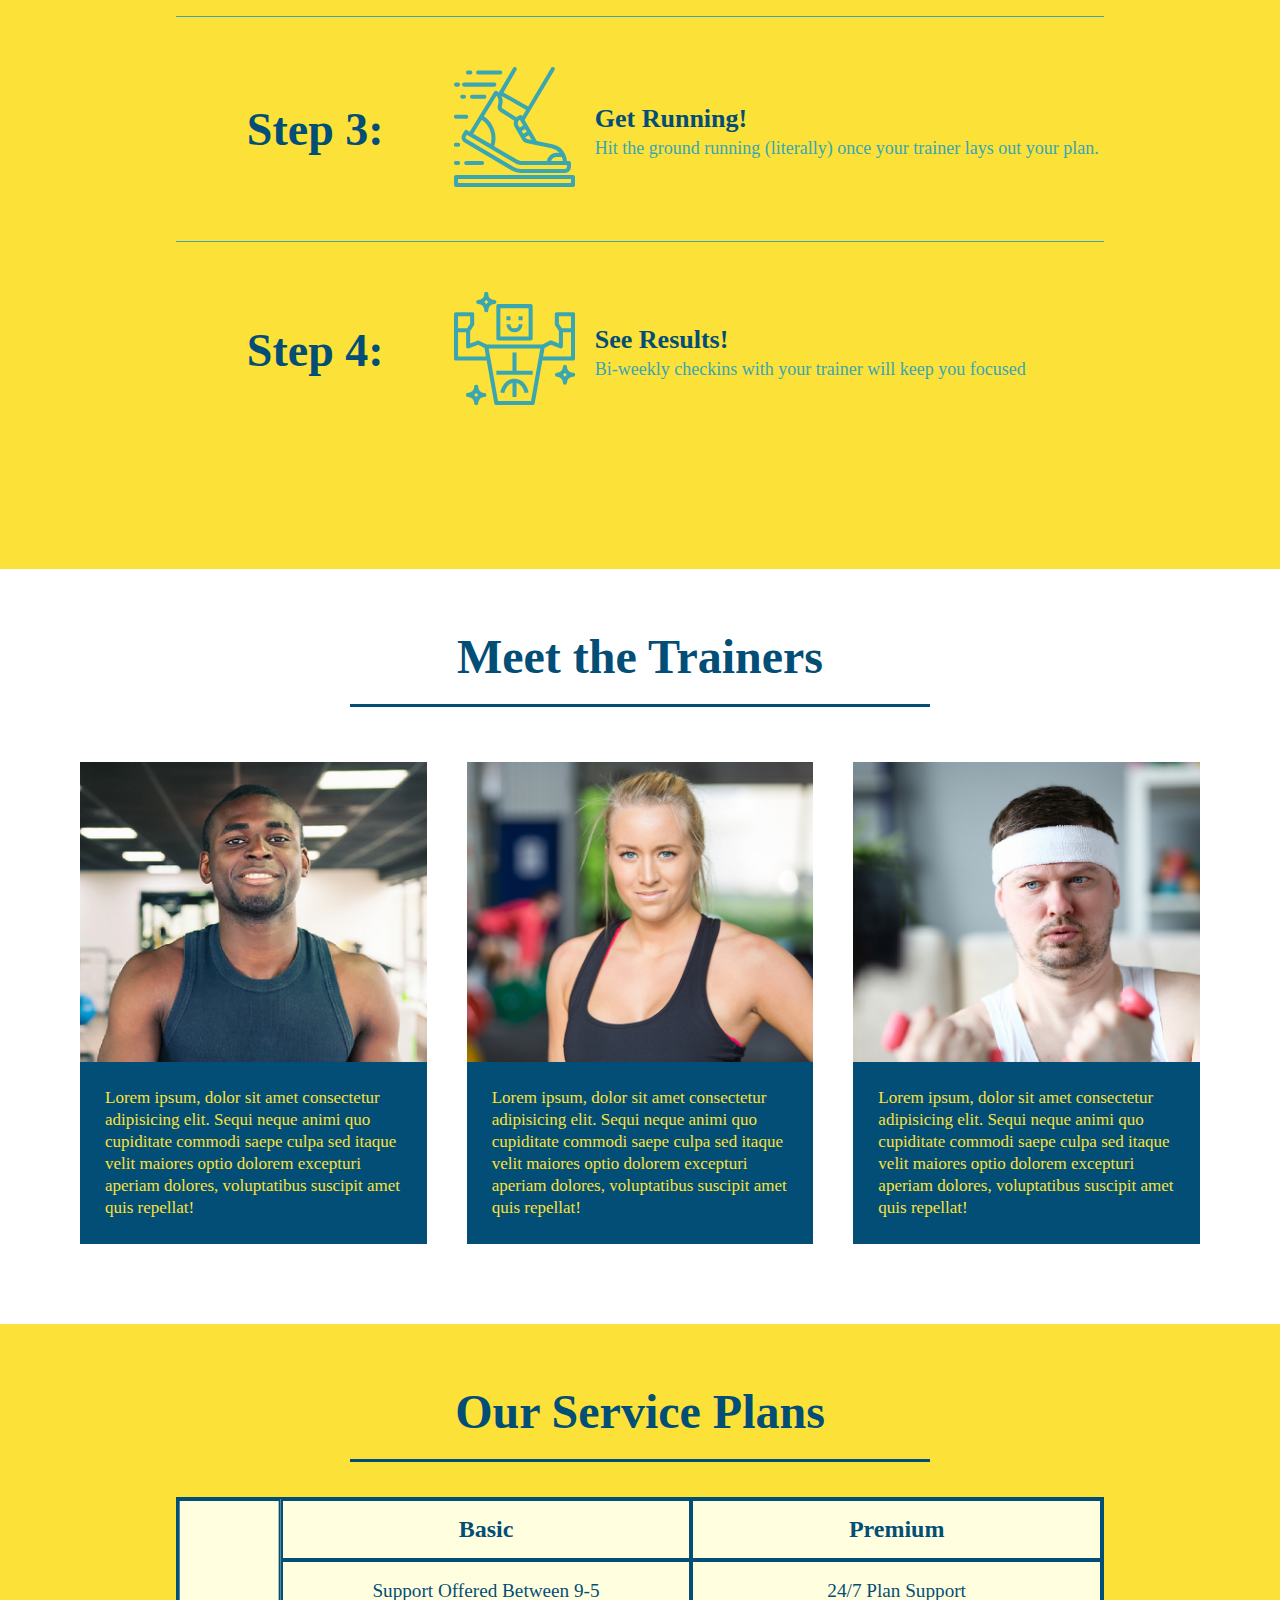
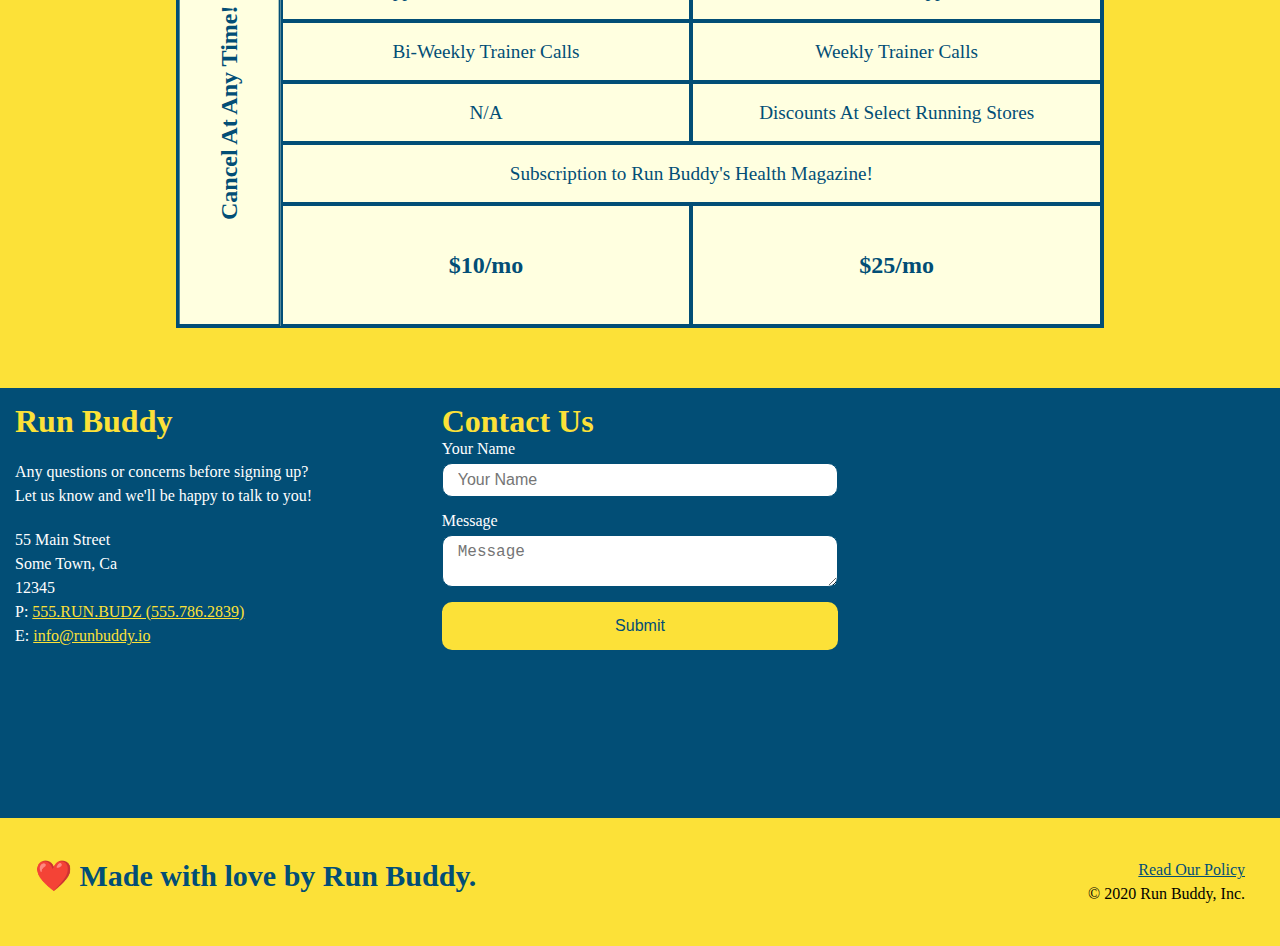
==== commit c7809a21: "hover" ====
--- a/index.html
+++ b/index.html
@@ -169,6 +169,10 @@
           </div>
         </div>
         <div class="trainer-bio">
+          <div>
+            <h3>Arron Stephens</h3>
+            <h4>Speed / Strength</h4>
+          </div>
           <span class="checkbox-color">
             <p>
               Lorem ipsum, dolor sit amet consectetur adipisicing elit. Sequi neque animi quo cupiditate commodi saepe
@@ -187,6 +191,10 @@
           </div>
         </div>
         <div class="trainer-bio">
+          <div>
+            <h3>Joanna Gill</h3>
+            <h4>Endurance</h4>
+          </div>
           <p>
             Lorem ipsum, dolor sit amet consectetur adipisicing elit. Sequi neque animi quo cupiditate commodi saepe
             culpa
@@ -204,6 +212,10 @@
           </div>
         </div>
         <div class="trainer-bio">
+          <div>
+            <h3> Harry "the Headband" Smith</h3>
+            <h4>Strength</h4>
+          </div>
           <p>
             Lorem ipsum, dolor sit amet consectetur adipisicing elit. Sequi neque animi quo cupiditate commodi saepe
             culpa sed
--- a/assets/css/style.css
+++ b/assets/css/style.css
@@ -309,14 +309,15 @@
 flex: 1;
 }
 
-.trainer-img {
+/* .trainer-img {
   width: 100%;
   min-height: 300px;
   display: flex;
   padding: 15px;
   align-items: flex-end;
   position: relative;
-}
+  overflow: hidden;
+} */
 
 .trainer-1 {
   background-image: url('../images/trainer-1.jpg');
@@ -331,6 +332,16 @@
 .trainer-3 {
   background-image: url('../images/trainer-3.jpg');
   background-size: cover;
+}
+
+.trainer-img {
+  width: 100%;
+  min-height: 300px;
+  display: flex;
+  padding: 15px;
+  align-items: flex-end;
+  position: relative;
+  overflow: hidden;
 }
 
 .trainer-img h3 {
@@ -338,40 +349,16 @@
   z-index: 900;
   font-size: 28px;
   margin-bottom: 5px;
+  top: 200px;
+  transition: 0.6s;
 }
 
 .trainer-img h4 {
   position: relative;
-  z-index: 900;
+  z-index: 999;
   font-size: 22px;
-}
-
-.trainer-bio {
-padding: 25px;
-line-height: 1.3;
-}
-
-
-.text-left {
-text-align: left;
-}
-
-.text-right {
-text-align: right;
-}
-
-.trainer-bio h3 {
-font-size: 28px;
-}
-
-.trainer-bio h4 {
-font-weight: lighter;
-font-size: 22px;
-margin-bottom: 15px;
-}
-
-.trainer-bio p {
-font-size: 17px;
+  top: 200px;
+  transition: 0.6s;
 }
 
 .trainer-img::after {
@@ -383,12 +370,56 @@
   top: 0;
   left: 0;
   opacity: 0;
-}
-
-.trainer-img::after {
-  opacity: 0;
-  transition:  2s;
- }
+  transition: 1s;
+}
+
+.trainer:hover .trainer-img::after {
+  opacity: 1;
+}
+
+.trainer:hover .trainer-img h3,  .trainer:hover .trainer-img h4 {
+  top: 0px;
+
+}
+.trainer-bio {
+padding: 25px;
+line-height: 1.3;
+}
+
+.trainer-bio h3 {
+  font-size: 28px;
+  display: none;
+}
+
+.trainer-bio h4 {
+  font-weight: lighter;
+  font-size: 22px;
+  margin-bottom: 15px;
+  display: none;
+}
+
+
+.text-left {
+text-align: left;
+}
+
+.text-right {
+text-align: right;
+}
+
+.trainer-bio h3 {
+font-size: 28px;
+}
+
+.trainer-bio h4 {
+font-weight: lighter;
+font-size: 22px;
+margin-bottom: 15px;
+}
+
+.trainer-bio p {
+font-size: 17px;
+}
 
 .section-title {
 font-size: 48px;
@@ -638,6 +669,13 @@
     grid-column: 1 / -1;
     grid-row: -1;
   }
+  .trainer-img h3, .trainer-img h4, .trainer-img::after {
+    display: none;
+  }
+
+  .trainer-bio h3, .trainer-bio h4 {
+    display: inline;
+  } 
 }
 
 
